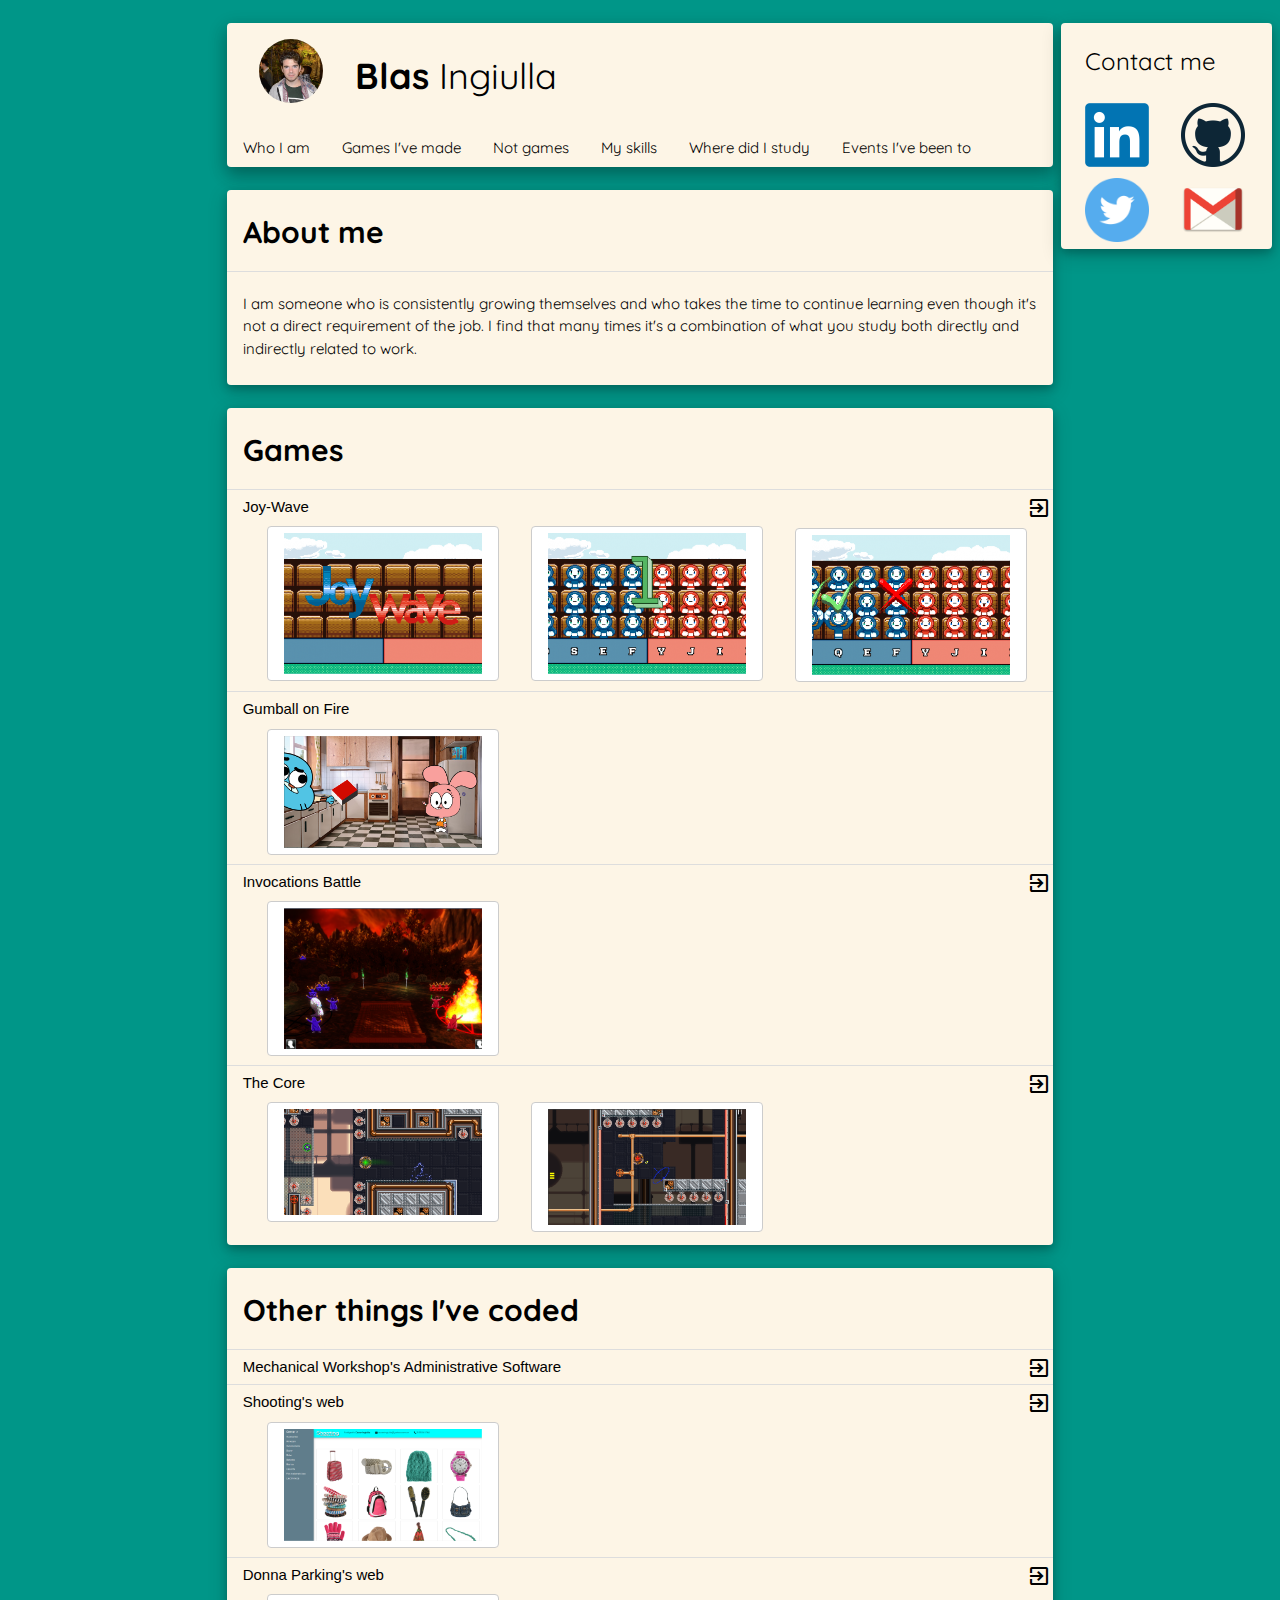
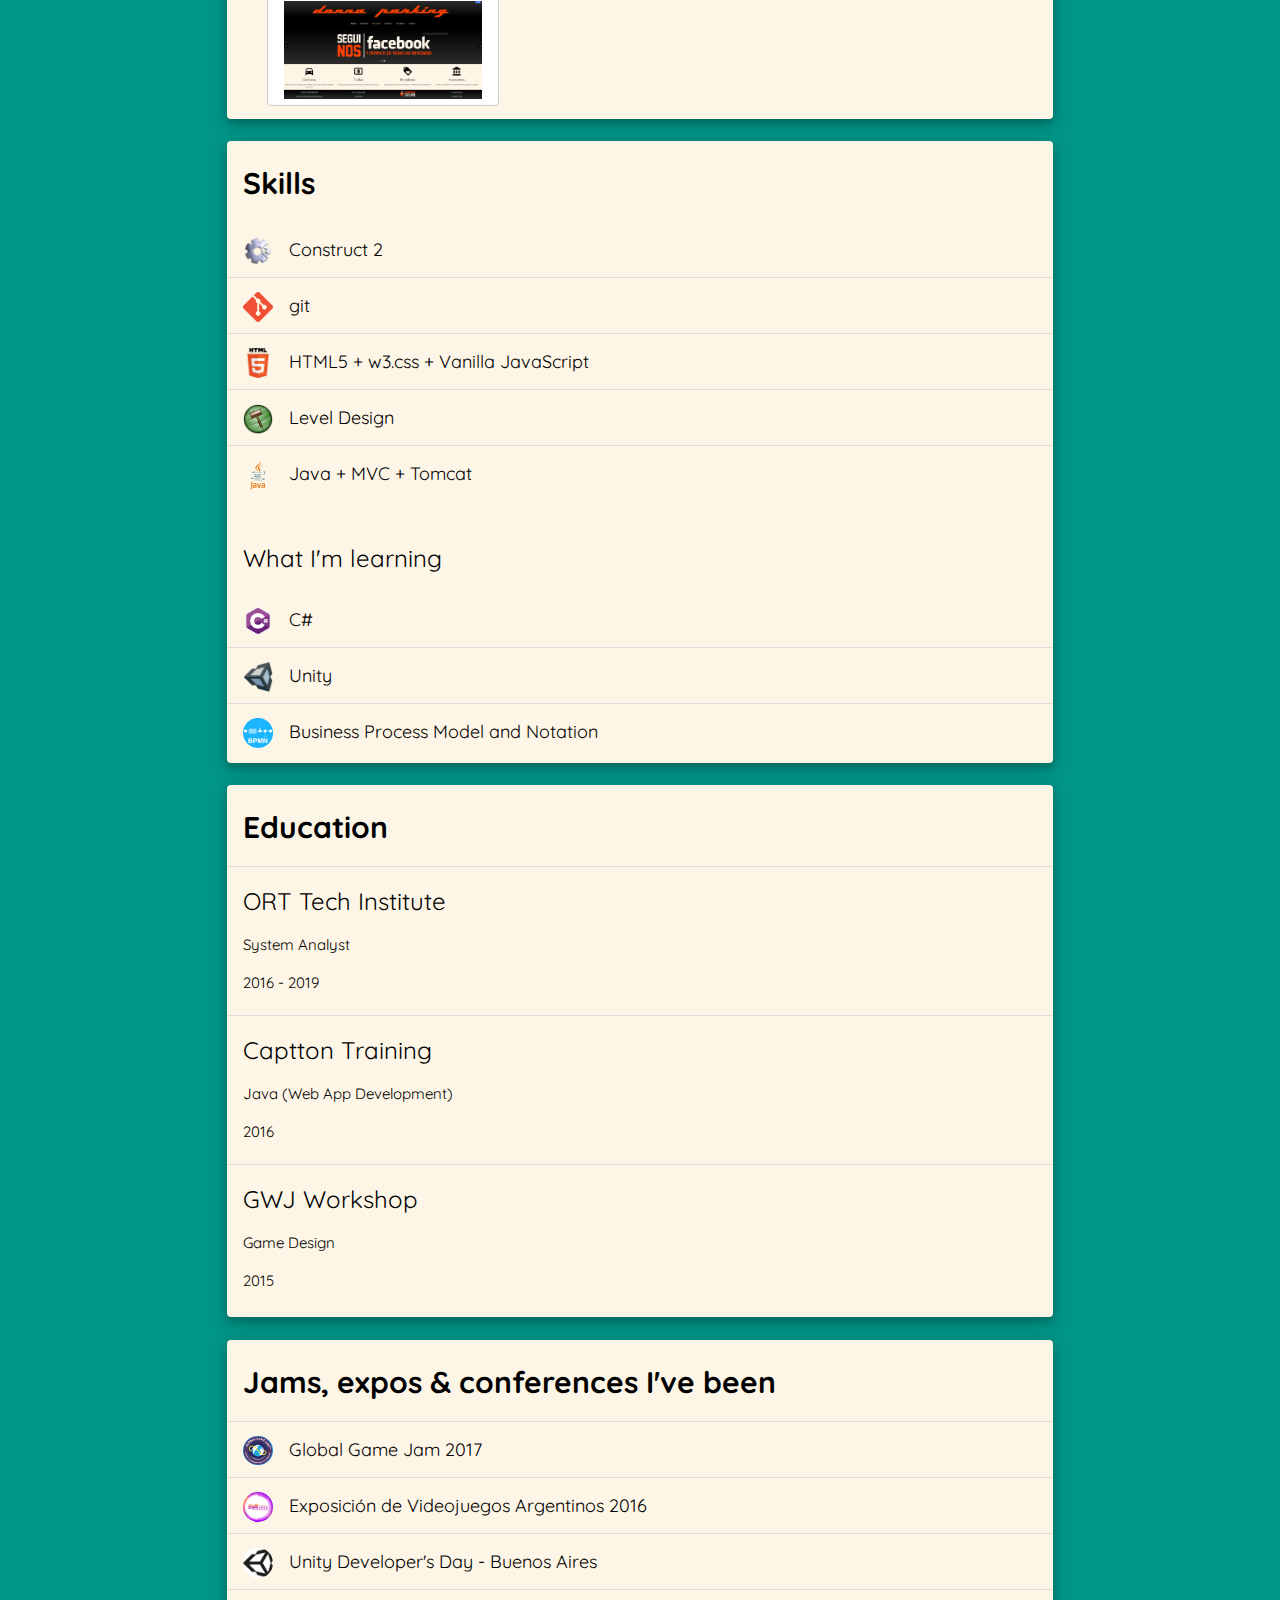
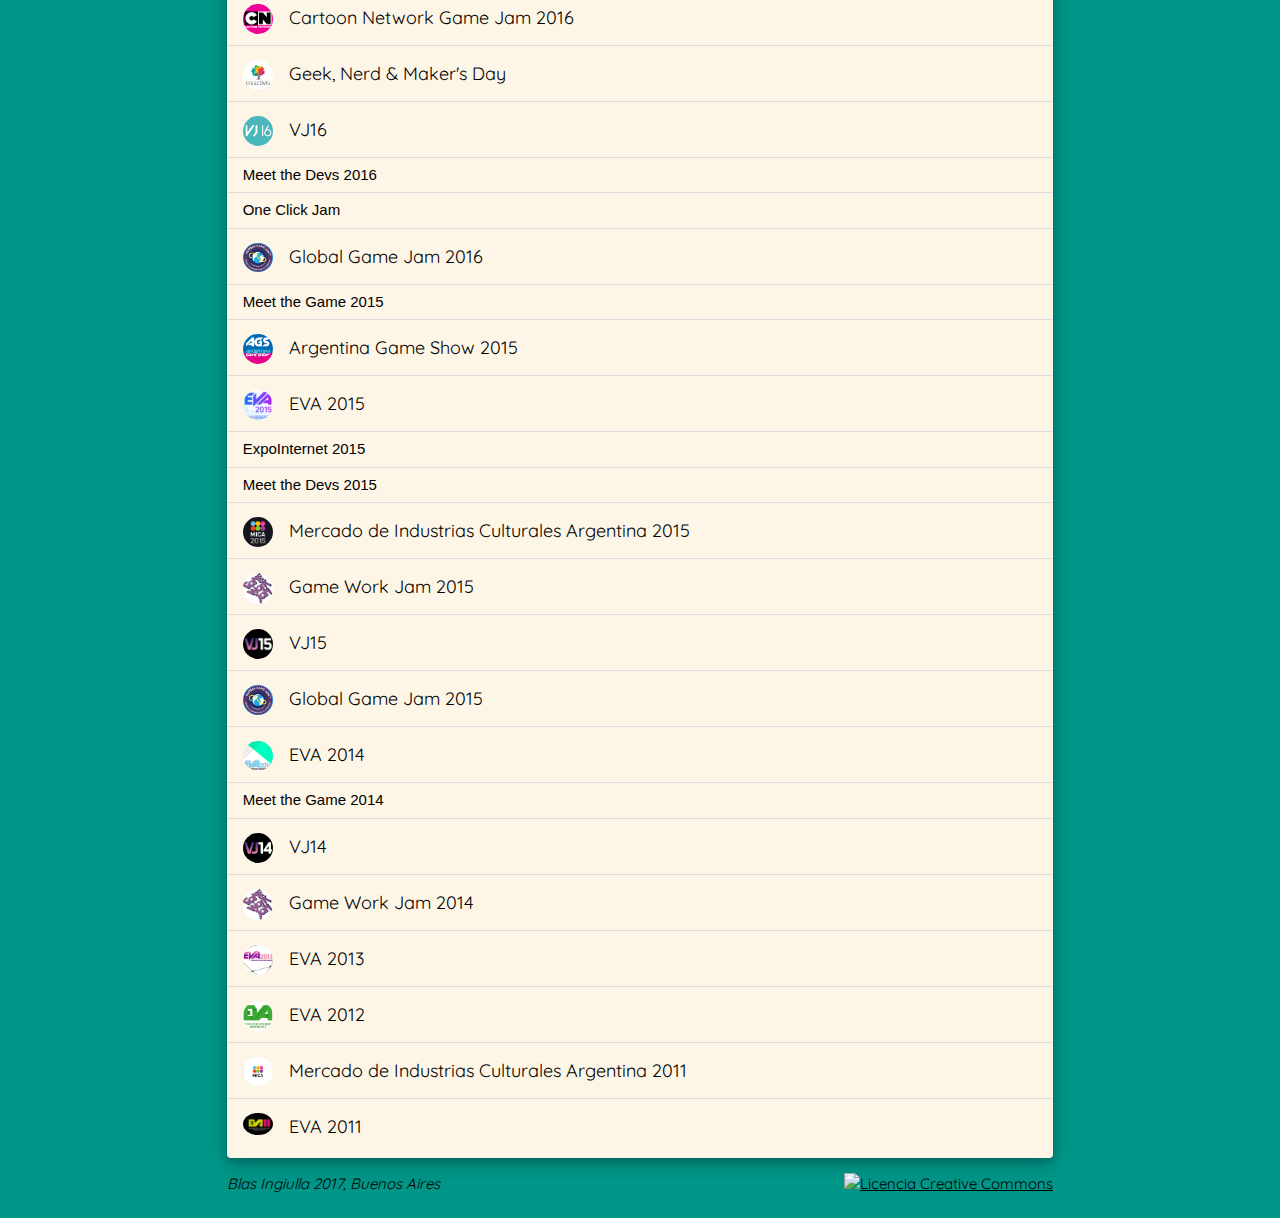
==== main.html @ 852424b2 "Google Analytics added" ====
<html>
    <head>
        <title>Blas Ingiulla</title>
		<link rel="stylesheet" href="resources/css/w3.css">
		<meta name="keywords" content="Blas, Ingiulla, Game Dev, Xeoneid, Buenos Aires, Argentina">
		<meta name="description" content="Blas Ingiulla is a Game Dev from Buenos Aires. Developer of The Core">
		<meta charset="UTF-8">
		<meta name="viewport" content="width=device-width"; initial-scale=1.0; maxium-scale=1.0; user-scalable=0;>
		<link rel="icon" type="image/png" href="resources/img/ico.png">
		<!-- <script type="text/javascript" src="resources/js/jquery.min.js"></script> -->
		<link href="https://fonts.googleapis.com/css?family=Montserrat|Quicksand|Material+Icons" rel="stylesheet">
		<link rel="stylesheet" href="resources/css/googlefonts.css">
        <link rel="stylesheet" href="resources/css/snaps.css">
		<meta name="theme-color" content="#009688">
        <script type="text/javascript" src="resources/js/jquery.min.js"></script>
        <script type="text/javascript" src="resources/js/smooth.js"></script>
    </head>

    <body bgcolor="#009688" text="#000000" link="#009688" vlink="#009688" alink="#009688">
        <br>
        <div class="w3-row-padding">
            <div class="w3-col l2 m1 w3-hide-small">
                <br>
            </div>
            <div class="w3-col l8 m10 w3-animate-bottom">
                <div class="w3-round w3-sand w3-card-8">
                    <ul class="w3-layout-middle w3-navbar w3-padding">
                        <li class="w3-navitem"><img class="w3-circle" src="resources/img/me.jpg" style="height:64px;width:auto;"></li>
                        <li class="w3-navitem"><h1><strong>Blas</strong> Ingiulla</h1></li>
                    </ul>
                    <ul class="w3-navbar">
                        <li><a href="#about">Who I am</a></li>
                        <li><a href="#games">Games I've made</a></li>
                        <li><a href="#software">Not games</a></li>
                        <li><a href="#skills">My skills</a></li>
                        <li><a href="#studies">Where did I study</a></li>
                        <li><a href="#jams">Events I've been to</a></li>
                    </ul>
                </div>
                <br>
                <div class="w3-sand w3-round w3-card-4 w3-padding-4">
                    <ul class="w3-ul">
                    <li><a name="about"><h2><strong>About me</strong></h2></a></li>
                    <li><p>I am someone who is consistently growing themselves and who takes the time to continue learning even though it's not a direct requirement of the job.  I find that many times it's a combination of what you study both directly and indirectly related to work.</p></li>
                </div>
                <br>
                <div class="w3-sand w3-round w3-card-4 w3-padding-4">
                    <ul class="w3-ul w3-hoverable">
                        <li><a name="games"><h2><strong>Games</strong></h2></a></li>
                        <li>Joy-Wave
                            <span class="w3-right w3-hover-text-red"><a href="http://globalgamejam.org/2017/games/joy-wave"><i class="material-icons">exit_to_app</i></a></span>
                            <div class="w3-row-padding">
                                <div class="w3-third w3-center w3-padding">
                                    <img class="w3-round cb-resize w3-btn w3-white w3-border" src="resources/img/screenshots/joywave1.png" onclick="document.getElementById('joywave1').style.display='block'">
                                </div>
                                <div class="w3-third w3-center w3-padding">
                                    <img class="w3-round cb-resize w3-btn w3-white w3-border" src="resources/img/screenshots/joywave2.png" onclick="document.getElementById('joywave2').style.display='block'">
                                </div>
                                <div class="w3-third w3-center w3-padding">
                                    <img class="w3-round cb-resize w3-btn w3-white w3-border" src="resources/img/screenshots/joywave3.png" onclick="document.getElementById('joywave3').style.display='block'">
                                </div>
                            </div>
                        </li>
                        <li>Gumball on Fire
                            <div class="w3-row-padding">
                                <div class="w3-third w3-center w3-padding">
                                    <img class="w3-round cb-resize w3-btn w3-white w3-border" src="resources/img/screenshots/gumball.PNG" onclick="document.getElementById('gumball').style.display='block'">
                                </div>
                            </div>
                        </li>
                        <li>Invocations Battle
                            <span class="w3-right w3-hover-text-red"><a href="http://globalgamejam.org/2016/games/invocation-battle"><i class="material-icons">exit_to_app</i></a></span>
                            <div class="w3-row-padding">
                                <div class="w3-third w3-center w3-padding">
                                    <img class="w3-round cb-resize w3-btn w3-white w3-border" src="resources/img/screenshots/battle.png" onclick="document.getElementById('battle').style.display='block'">
                                </div>
                            </div>
                        </li>
                        <li>The Core
                            <span class="w3-right w3-hover-text-red"><a href="https://play.google.com/store/apps/details?id=com.curiosity.thecore"><i class="material-icons">exit_to_app</i></a></span>
                            <div class="w3-row-padding">
                                <div class="w3-third w3-center w3-padding">
                                    <img class="w3-round cb-resize w3-btn w3-white w3-border" src="resources/img/screenshots/the_core.png" onclick="document.getElementById('the_core').style.display='block'">
                                </div>
                                <div class="w3-third w3-center w3-padding">
                                    <img class="w3-round cb-resize w3-btn w3-white w3-border" src="resources/img/screenshots/the_core2.png" onclick="document.getElementById('the_core2').style.display='block'">
                                </div>
                            </div>
                        </li>
                    </ul>
                </div>
                <br>
                <div class="w3-sand w3-round w3-card-4 w3-padding-4">
                    <ul class="w3-ul w3-hoverable">
                        <li><a name="software"><h2><strong>Other things I've coded</strong></h2></a></li>
                        <li>Mechanical Workshop's Administrative Software
                            <span class="w3-right w3-hover-text-red"><a href="http://github.com/Xeoneid/Accenture"><i class="material-icons">exit_to_app</i></a></span>
                        </li>
                        <li>Shooting's web
                            <span class="w3-right w3-hover-text-red"><a href="http://shootingfoto.com"><i class="material-icons">exit_to_app</i></a></span>
                            <div class="w3-row-padding">
                                <div class="w3-third w3-center w3-padding">
                                    <img class="w3-round cb-resize w3-btn w3-white w3-border" src="resources/img/screenshots/shooting.PNG" onclick="document.getElementById('shooting').style.display='block'">
                                </div>
                            </div>
                        </li>
                        <li>Donna Parking's web
                            <span class="w3-right w3-hover-text-red"><a href="http://donnaparking.com.ar"><i class="material-icons">exit_to_app</i></a></span>
                            <div class="w3-row-padding">
                                <div class="w3-third w3-center w3-padding">
                                    <img class="w3-round cb-resize w3-btn w3-white w3-border" src="resources/img/screenshots/donna.PNG" onclick="document.getElementById('donna').style.display='block'">
                                </div>
                        </li>
                    </ul>
                </div>
                <br>
                <div class="w3-sand w3-round w3-card-4 w3-padding-4">
                    <ul class="w3-ul">
                        <li><a name="skills"><h2><strong>Skills</strong></h2></a></li>
                    </ul>
                    <ul class="w3-ul w3-hoverable">
                        <li class="w3-padding-4">
                            <h5>
                            <img src="resources/img/skills/construct2.png" class="w3-left w3-margin-right" style="width:30px;height:auto">
                            Construct 2
                            </h5>
                        </li>
                        <li class="w3-padding-4">
                            <h5>
                            <img src="resources/img/skills/git.png" class="w3-left w3-margin-right" style="width:30px;height:auto">
                            git
                            </h5>
                        </li>
                        <li class="w3-padding-4">
                            <h5>
                            <img src="resources/img/skills/html5.png" class="w3-left w3-margin-right" style="width:30px;height:auto">
                            HTML5 + w3.css + Vanilla JavaScript
                            </h5>
                        </li>
                        <li class="w3-padding-4">
                            <h5>
                            <img src="resources/img/skills/hammer.png" class="w3-left w3-margin-right" style="width:30px;height:auto">
                            Level Design
                            </h5>
                        </li>
                        <li class="w3-padding-4">
                            <h5>
                            <img src="resources/img/skills/java.png" class="w3-left w3-margin-right" style="width:30px;height:auto">
                            Java + MVC + Tomcat
                            </h5>
                        </li>
                    </ul>
                    <br>
                    <ul class="w3-ul"><li><h3>What I'm learning</h3></a></li></ul>
                    <ul class="w3-ul w3-hoverable">
                        <li class="w3-padding-4">
                            <h5>
                            <img src="resources/img/skills/cs.png" class="w3-left w3-margin-right" style="width:30px;height:auto">
                            C#
                            </h5>
                        </li>
                        <li class="w3-padding-4">
                            <h5>
                            <img src="resources/img/skills/unity.png" class="w3-left w3-margin-right" style="width:30px;height:auto">
                            Unity
                            </h5>
                        </li>
                        <li class="w3-padding-4">
                            <h5>
                            <img src="resources/img/skills/bpmn.png" class="w3-left w3-margin-right" style="width:30px;height:auto">
                            Business Process Model and Notation
                            </h5>
                        </li>
                    </ul>
                </div>
                <br>
                <div class="w3-sand w3-round w3-card-4 w3-padding-4">
                    <ul class="w3-ul w3-hoverable">
                        <li><a name="studies"><h2><strong>Education</strong></h2></a></li>
                        <li><h3>ORT Tech Institute</h3><p>System Analyst</p><p>2016 - 2019</p></li>
                        <li><h3>Captton Training</h3><p>Java (Web App Development)</p><p>2016</p></li>
                        <li><h3>GWJ Workshop</h3><p>Game Design</p><p>2015</p></li>
                    </ul>
                </div>
                <br>
                <div class="w3-sand w3-round w3-card-4 w3-padding-4">
                    <ul class="w3-ul w3-hoverable">
                        <li><a name="jams"><h2><strong>Jams, expos & conferences I've been</strong></h2></a></li>
                        <li class="w3-padding-4">
                            <h5>
                            <img src="resources/img/jams/ggj.png" class="w3-left w3-circle w3-margin-right" style="width:30px;height:auto">
                            Global Game Jam 2017
                            </h5>
                        </li>
                        <li class="w3-padding-4">
                            <h5>
                            <img src="resources/img/jams/eva16.jpg" class="w3-left w3-circle w3-margin-right" style="width:30px;height:auto">
                            Exposición de Videojuegos Argentinos 2016
                            </h5>
                        </li>
                        <li class="w3-padding-4">
                            <h5>
                            <img src="resources/img/jams/unity.png" class="w3-left w3-circle w3-margin-right" style="width:30px;height:auto">
                            Unity Developer's Day - Buenos Aires
                            </h5>
                        </li>
                        <li class="w3-padding-4">
                            <h5>
                            <img src="resources/img/jams/cn.png" class="w3-left w3-circle w3-margin-right" style="width:30px;height:auto">
                            Cartoon Network Game Jam 2016
                            </h5>
                        </li>
                        <li class="w3-padding-4">
                            <h5>
                            <img src="resources/img/jams/creactivis.jpg" class="w3-left w3-circle w3-margin-right" style="width:30px;height:auto">
                            Geek, Nerd & Maker's Day
                            </h5>
                        </li>
                        <li class="w3-padding-4">
                            <h5>
                            <img src="resources/img/jams/vj16.jpg" class="w3-left w3-circle w3-margin-right" style="width:30px;height:auto">
                            VJ16
                            </h5>
                        </li>
                        <li>Meet the Devs 2016</li>
                        <li>One Click Jam</li>
                        <li class="w3-padding-4">
                            <h5>
                            <img src="resources/img/jams/ggj.png" class="w3-left w3-circle w3-margin-right" style="width:30px;height:auto">
                            Global Game Jam 2016
                            </h5>
                        </li>
                        <li>Meet the Game 2015</li>
                        <li class="w3-padding-4">
                            <h5>
                            <img src="resources/img/jams/ags.png" class="w3-left w3-circle w3-margin-right" style="width:30px;height:auto">
                            Argentina Game Show 2015
                            </h5>
                        </li>
                        <li class="w3-padding-4">
                            <h5>
                            <img src="resources/img/jams/eva15.jpg" class="w3-left w3-circle w3-margin-right" style="width:30px;height:auto">
                            EVA 2015
                            </h5>
                        </li>
                        <li>ExpoInternet 2015</li>
                        <li>Meet the Devs 2015</li>
                        <li class="w3-padding-4">
                            <h5>
                            <img src="resources/img/jams/mica2015.png" class="w3-left w3-circle w3-margin-right" style="width:30px;height:auto">
                            Mercado de Industrias Culturales Argentina 2015
                            </h5>
                        </li>
                        <li class="w3-padding-4">
                            <h5>
                            <img src="resources/img/jams/gwj.jpg" class="w3-left w3-circle w3-margin-right" style="width:30px;height:auto">
                            Game Work Jam 2015
                            </h5>
                        </li>
                        <li class="w3-padding-4">
                            <h5>
                            <img src="resources/img/jams/vj15.jpg" class="w3-left w3-circle w3-margin-right" style="width:30px;height:auto">
                            VJ15
                            </h5>
                        </li>
                        <li class="w3-padding-4">
                            <h5>
                            <img src="resources/img/jams/ggj.png" class="w3-left w3-circle w3-margin-right" style="width:30px;height:auto">
                            Global Game Jam 2015
                            </h5>
                        </li>
                        <li class="w3-padding-4">
                            <h5>
                            <img src="resources/img/jams/eva14.jpg" class="w3-left w3-circle w3-margin-right" style="width:30px;height:auto">
                            EVA 2014
                            </h5>
                        </li>
                        <li>Meet the Game 2014</li>
                        <li class="w3-padding-4">
                            <h5>
                            <img src="resources/img/jams/vj14.png" class="w3-left w3-circle w3-margin-right" style="width:30px;height:auto">
                            VJ14
                            </h5>
                        </li>
                        <li class="w3-padding-4">
                            <h5>
                            <img src="resources/img/jams/gwj.jpg" class="w3-left w3-circle w3-margin-right" style="width:30px;height:auto">
                            Game Work Jam 2014
                            </h5>
                        </li>
                        <li class="w3-padding-4">
                            <h5>
                            <img src="resources/img/jams/eva13.jpg" class="w3-left w3-circle w3-margin-right" style="width:30px;height:auto">
                            EVA 2013
                            </h5>
                        </li>
                        <li class="w3-padding-4">
                            <h5>
                            <img src="resources/img/jams/eva12.jpg" class="w3-left w3-circle w3-margin-right" style="width:30px;height:auto">
                            EVA 2012
                            </h5>
                        </li>
                        <li class="w3-padding-4">
                            <h5>
                            <img src="resources/img/jams/mica.png" class="w3-left w3-circle w3-margin-right" style="width:30px;height:auto">
                            Mercado de Industrias Culturales Argentina 2011
                            </h5>
                        </li>
                        <li class="w3-padding-4">
                            <h5>
                            <img src="resources/img/jams/eva11.jpg" class="w3-left w3-circle w3-margin-right" style="width:30px;height:auto">
                            EVA 2011
                            </h5>
                        </li>
                    </ul>
                </div>
                <p><i class="w3-left">Blas Ingiulla 2017, Buenos Aires</i><a class="w3-right" rel="license" href="http://creativecommons.org/licenses/by/4.0/"><img alt="Licencia Creative Commons" style="border-width:0" src="https://i.creativecommons.org/l/by/4.0/88x31.png" /></a></p>
            </div>
            <div class="w3-col l2 m1 w3-sand w3-round w3-card-4 w3-padding-4 w3-animate-right">
                    <ul class="w3-ul"><li><a name="contact"><h3>Contact me</h3></a></li></ul>
                    <ul class="w3-navbar">
                        <li><a href="https://ar.linkedin.com/in/blasi"><img src="resources/img/networks/linkedin.png" style="width:64px;height:auto;"></a></li>
                        <li><a href="http://github.com/Xeoneid"><img src="resources/img/networks/github.png" style="width:64px;height:auto;"></a></li>
                        <li><a href="http://twitter.com/Xeoneid"><img src="resources/img/networks/twitter.png" style="width:64px;height:auto;"></a></li>
                        <li><a href="mailto:blas00go@gmail.com"><img src="resources/img/networks/mail.png" style="width:64px;height:auto;"></a></li>
                    </ul>
                </div>
        </div>
        <br>

        <!-- modals -->

        <!-- games -->
        <!-- Joy-Wave -->
        <div id="joywave1" class="w3-modal" onclick="this.style.display='none'">
            <span class="w3-closebtn w3-hover-red w3-container w3-padding-16 w3-display-topright">&times;</span>
            <div class="w3-modal-content w3-animate-zoom">
                <img class="w3-card-8" src="resources/img/screenshots/joywave1.png" style="width:100%">
            </div>
        </div>
        <div id="joywave2" class="w3-modal" onclick="this.style.display='none'">
            <span class="w3-closebtn w3-hover-red w3-container w3-padding-16 w3-display-topright">&times;</span>
            <div class="w3-modal-content w3-animate-zoom">
                <img class="w3-card-8" src="resources/img/screenshots/joywave2.png" style="width:100%">
            </div>
        </div>
        <div id="joywave3" class="w3-modal" onclick="this.style.display='none'">
            <span class="w3-closebtn w3-hover-red w3-container w3-padding-16 w3-display-topright">&times;</span>
            <div class="w3-modal-content w3-animate-zoom">
                <img class="w3-card-8" src="resources/img/screenshots/joywave3.png" style="width:100%">
            </div>
        </div>

        <!-- Gumball on Fire -->
        <div id="gumball" class="w3-modal" onclick="this.style.display='none'">
            <span class="w3-closebtn w3-hover-red w3-container w3-padding-16 w3-display-topright">&times;</span>
            <div class="w3-modal-content w3-animate-zoom">
                <img class="w3-card-8" src="resources/img/screenshots/gumball.PNG" style="width:100%">
            </div>
        </div>

        <!-- Invocations Battle -->
        <div id="battle" class="w3-modal" onclick="this.style.display='none'">
            <span class="w3-closebtn w3-hover-red w3-container w3-padding-16 w3-display-topright">&times;</span>
            <div class="w3-modal-content w3-animate-zoom">
                <img class="w3-card-8" src="resources/img/screenshots/battle.png" style="width:100%">
            </div>
        </div>

        <!-- The Core -->
        <div id="the_core" class="w3-modal" onclick="this.style.display='none'">
            <span class="w3-closebtn w3-hover-red w3-container w3-padding-16 w3-display-topright">&times;</span>
            <div class="w3-modal-content w3-animate-zoom">
                <img class="w3-card-8" src="resources/img/screenshots/the_core.png" style="width:100%">
            </div>
        </div>
        <div id="the_core2" class="w3-modal" onclick="this.style.display='none'">
            <span class="w3-closebtn w3-hover-red w3-container w3-padding-16 w3-display-topright">&times;</span>
            <div class="w3-modal-content w3-animate-zoom">
                <img class="w3-card-8" src="resources/img/screenshots/the_core2.png" style="width:100%">
            </div>
        </div>

        <!-- not games -->
        <!-- Shooting -->
        <div id="shooting" class="w3-modal" onclick="this.style.display='none'">
            <span class="w3-closebtn w3-hover-red w3-container w3-padding-16 w3-display-topright">&times;</span>
            <div class="w3-modal-content w3-animate-zoom">
                <img class="w3-card-8" src="resources/img/screenshots/shooting.PNG" style="width:100%">
            </div>
        </div>

        <!-- Donna Parking -->
        <div id="donna" class="w3-modal" onclick="this.style.display='none'">
            <span class="w3-closebtn w3-hover-red w3-container w3-padding-16 w3-display-topright">&times;</span>
            <div class="w3-modal-content w3-animate-zoom">
                <img class="w3-card-8" src="resources/img/screenshots/donna.PNG" style="width:100%">
            </div>
        </div>
    </body>
    <script>
        (function(i,s,o,g,r,a,m){i['GoogleAnalyticsObject']=r;i[r]=i[r]||function(){
        (i[r].q=i[r].q||[]).push(arguments)},i[r].l=1*new Date();a=s.createElement(o),
        m=s.getElementsByTagName(o)[0];a.async=1;a.src=g;m.parentNode.insertBefore(a,m)
        })(window,document,'script','https://www.google-analytics.com/analytics.js','ga');

        ga('create', 'UA-91215720-1', 'auto');
        ga('send', 'pageview');

    </script>
</html>
---- resources/css/googlefonts.css ----
h1,h2,h3,h4,h5,h6,p,a {
	font-family: 'Quicksand', sans-serif;
}
.montserrat {
    font-family: 'Montserrat', sans-serif;
}

/* this should be on another css file, but for rush reaseons it will remain here for a while */
.w3-twitter,.w3-hover-twitter:hover{color:#FFFFFF!important;background-color:#1DA1F2!important}
---- resources/css/snaps.css ----
.cb-parent {
  position: relative;
}
.cb-child {
  position: absolute;
  top: 50%;
  transform: translateY(-50%);
}
.cb-resize {
    cursor:zoom-in;
    height:auto;
    max-height:300px;
    width:auto;
    max-width:100%
}

/* The navigation bar */
.cb-topbar {
    /*list-style-type: none;*/
    margin: 0;
    padding: 0;
    overflow: hidden;
    position: fixed; /* Set the navbar to fixed position */
    top: 0; /* Position the navbar at the top of the page */
    width: 100%; /* Full width */
}

.cb-photogallery {
    margin-top: 100px; /* Add a top margin to avoid content overlay */
    margin-bottom: 50px;
}

.cb-text {
  font-family:Quicksand;
}
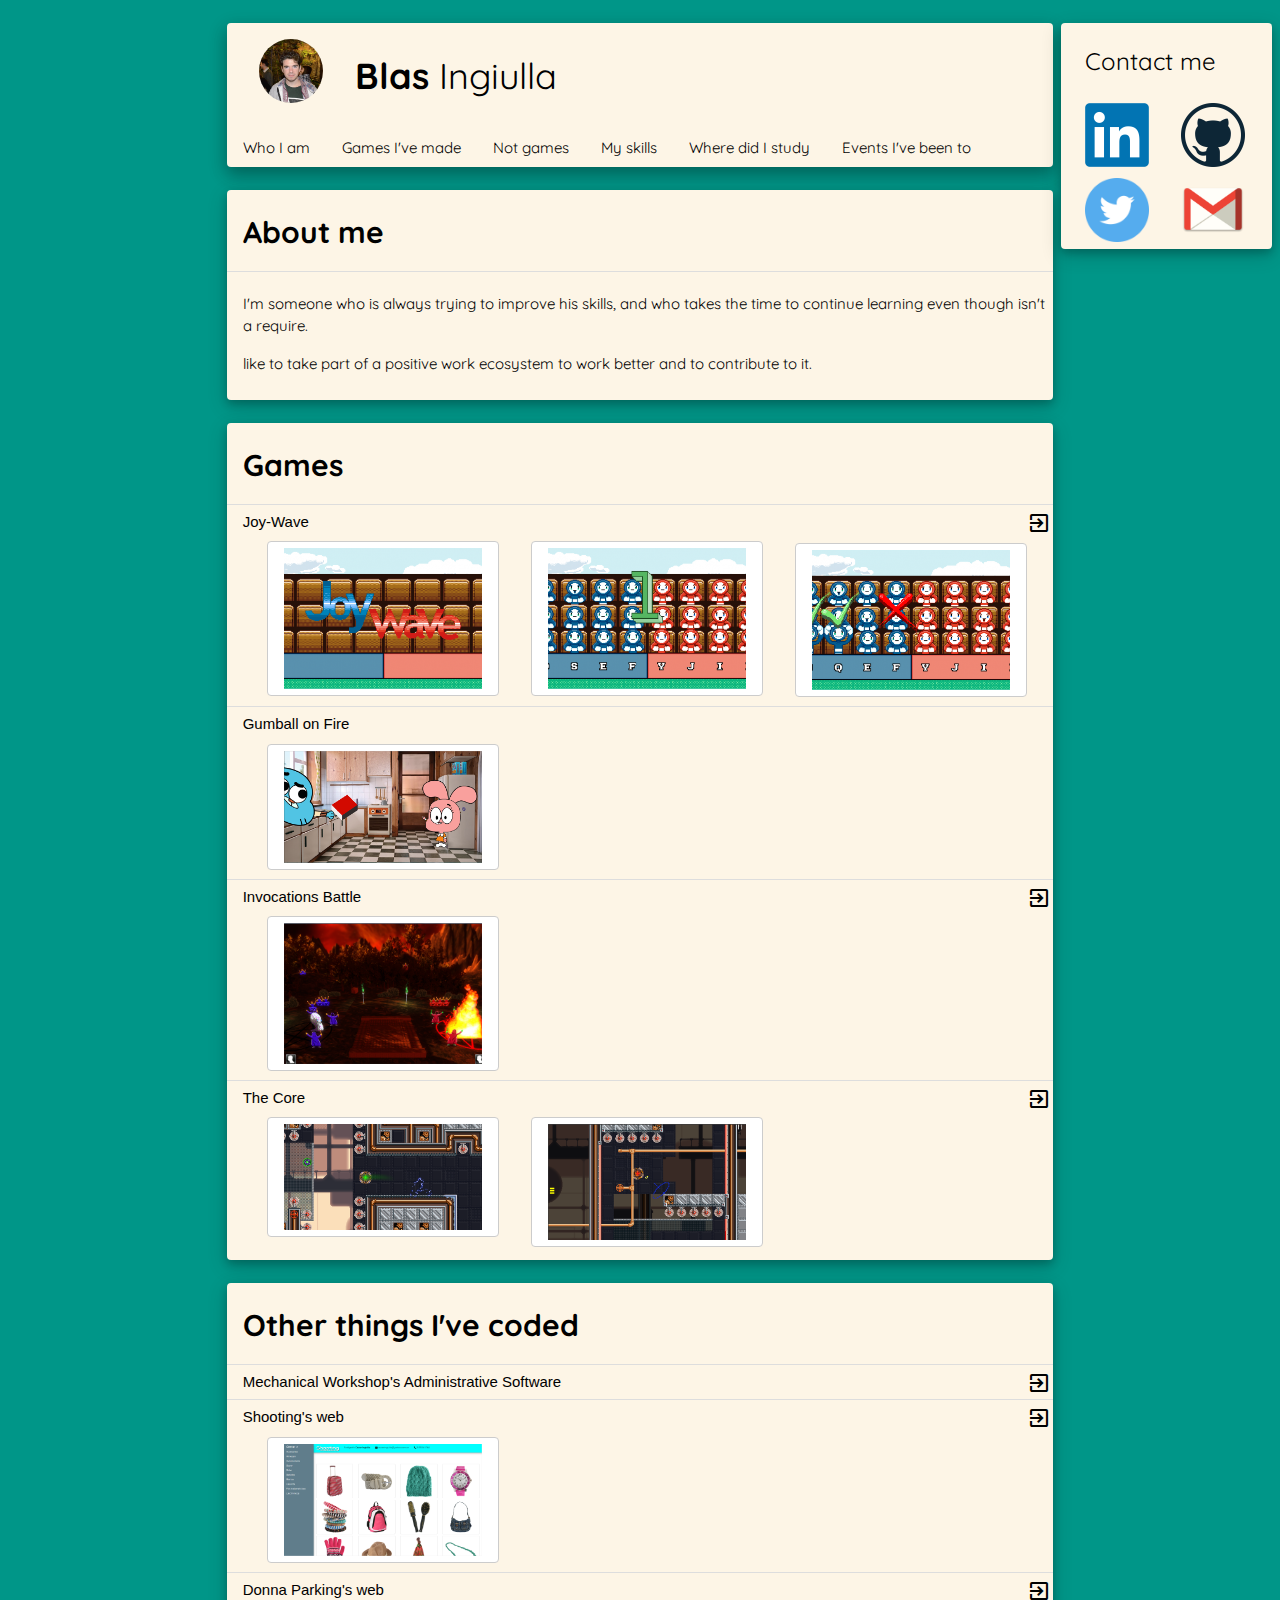
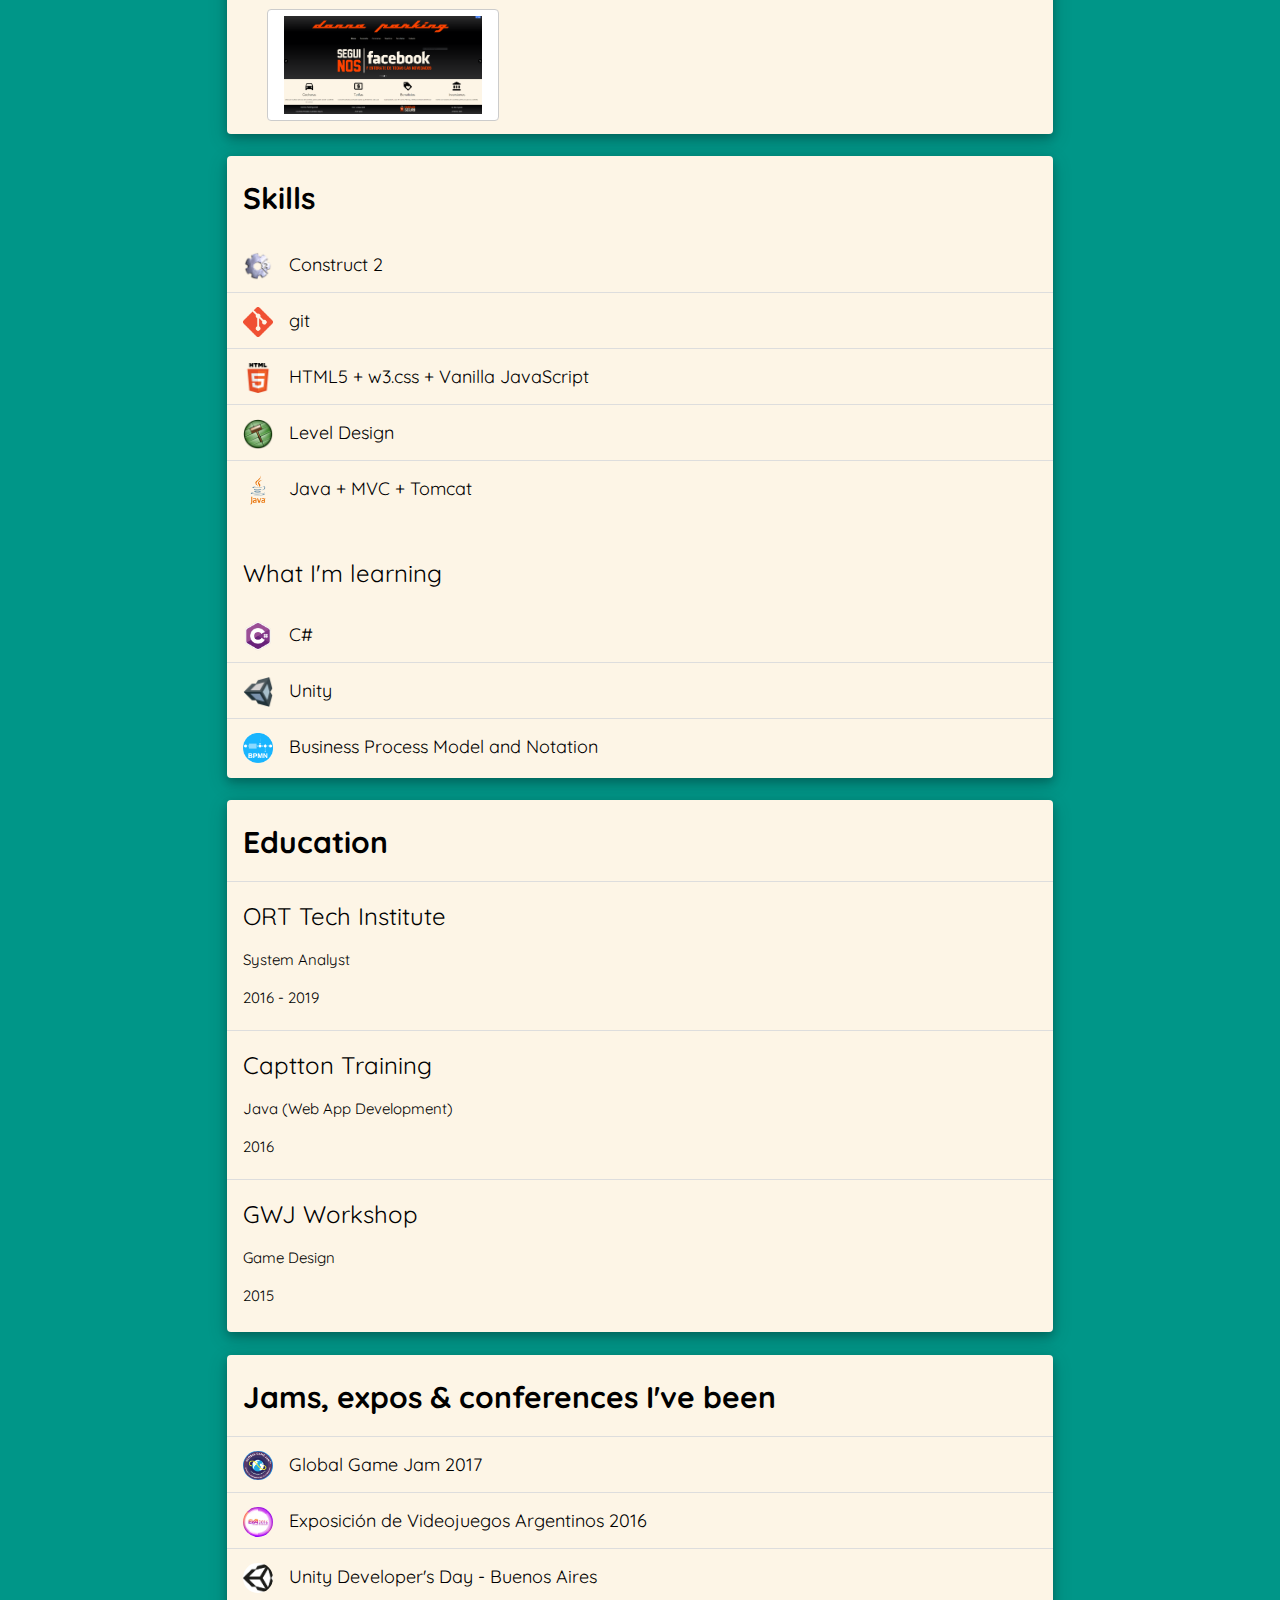
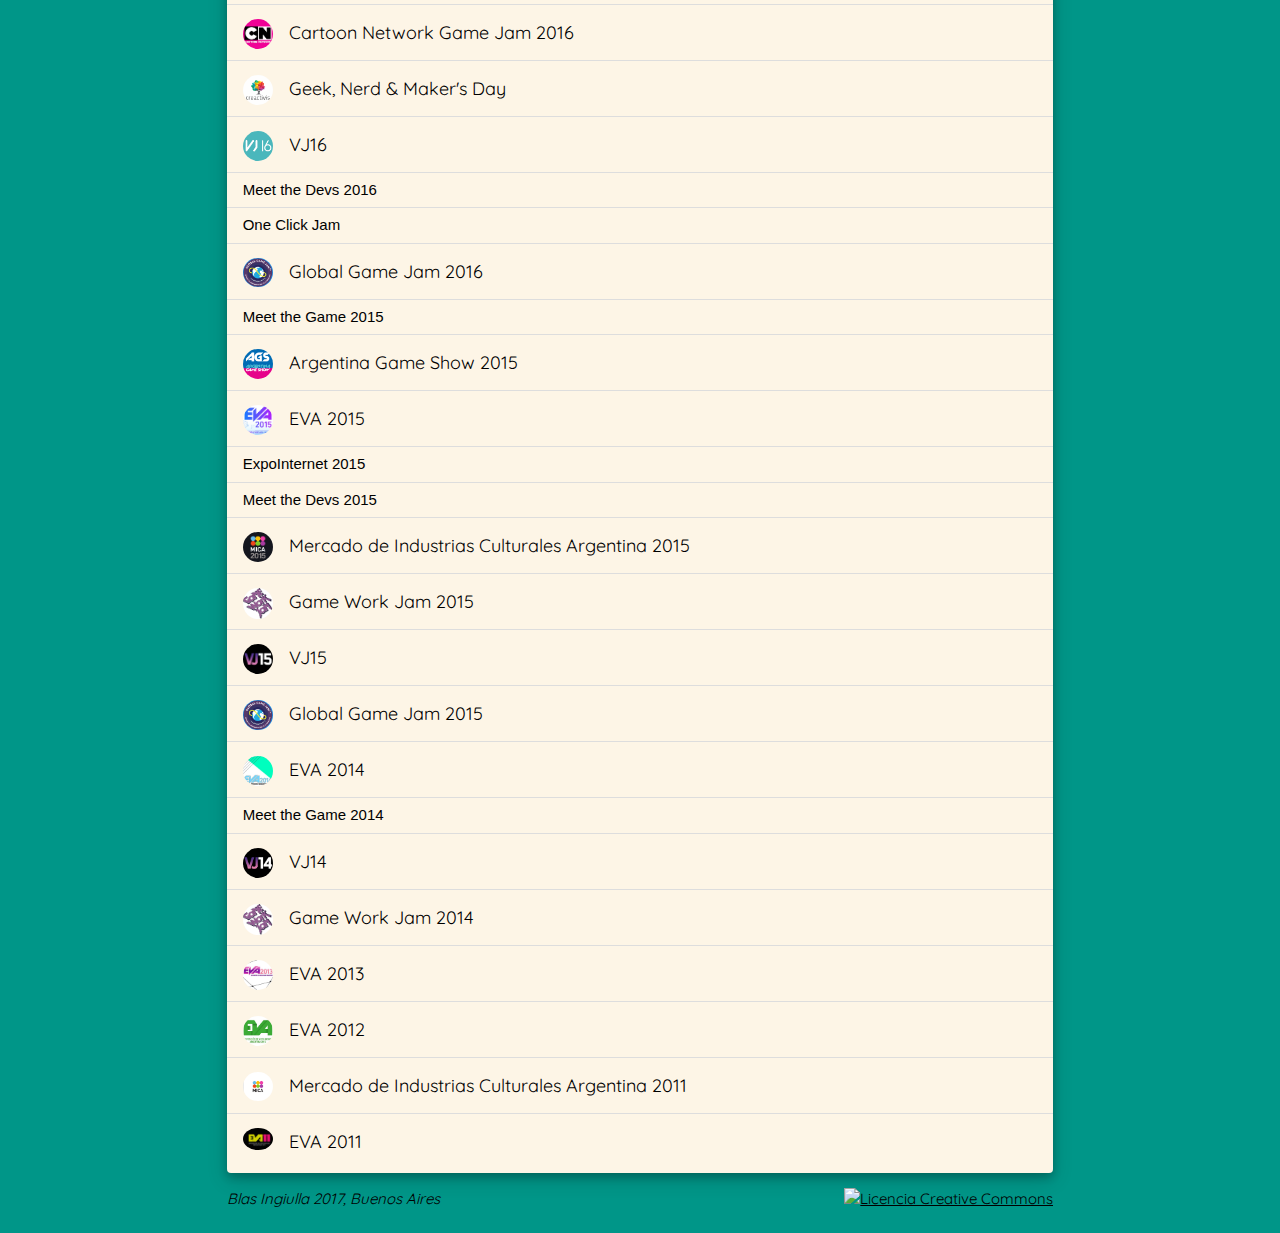
==== commit a6c20966: "About me done" ====
--- a/main.html
+++ b/main.html
@@ -41,7 +41,8 @@
                 <div class="w3-sand w3-round w3-card-4 w3-padding-4">
                     <ul class="w3-ul">
                     <li><a name="about"><h2><strong>About me</strong></h2></a></li>
-                    <li><p>I am someone who is consistently growing themselves and who takes the time to continue learning even though it's not a direct requirement of the job.  I find that many times it's a combination of what you study both directly and indirectly related to work.</p></li>
+                    <li><p>I'm someone who is always trying to improve his skills, and who takes the time to continue learning even though isn't a require.</p>
+                    <p>like to take part of a positive work ecosystem to work better and to contribute to it.</p></li>
                 </div>
                 <br>
                 <div class="w3-sand w3-round w3-card-4 w3-padding-4">
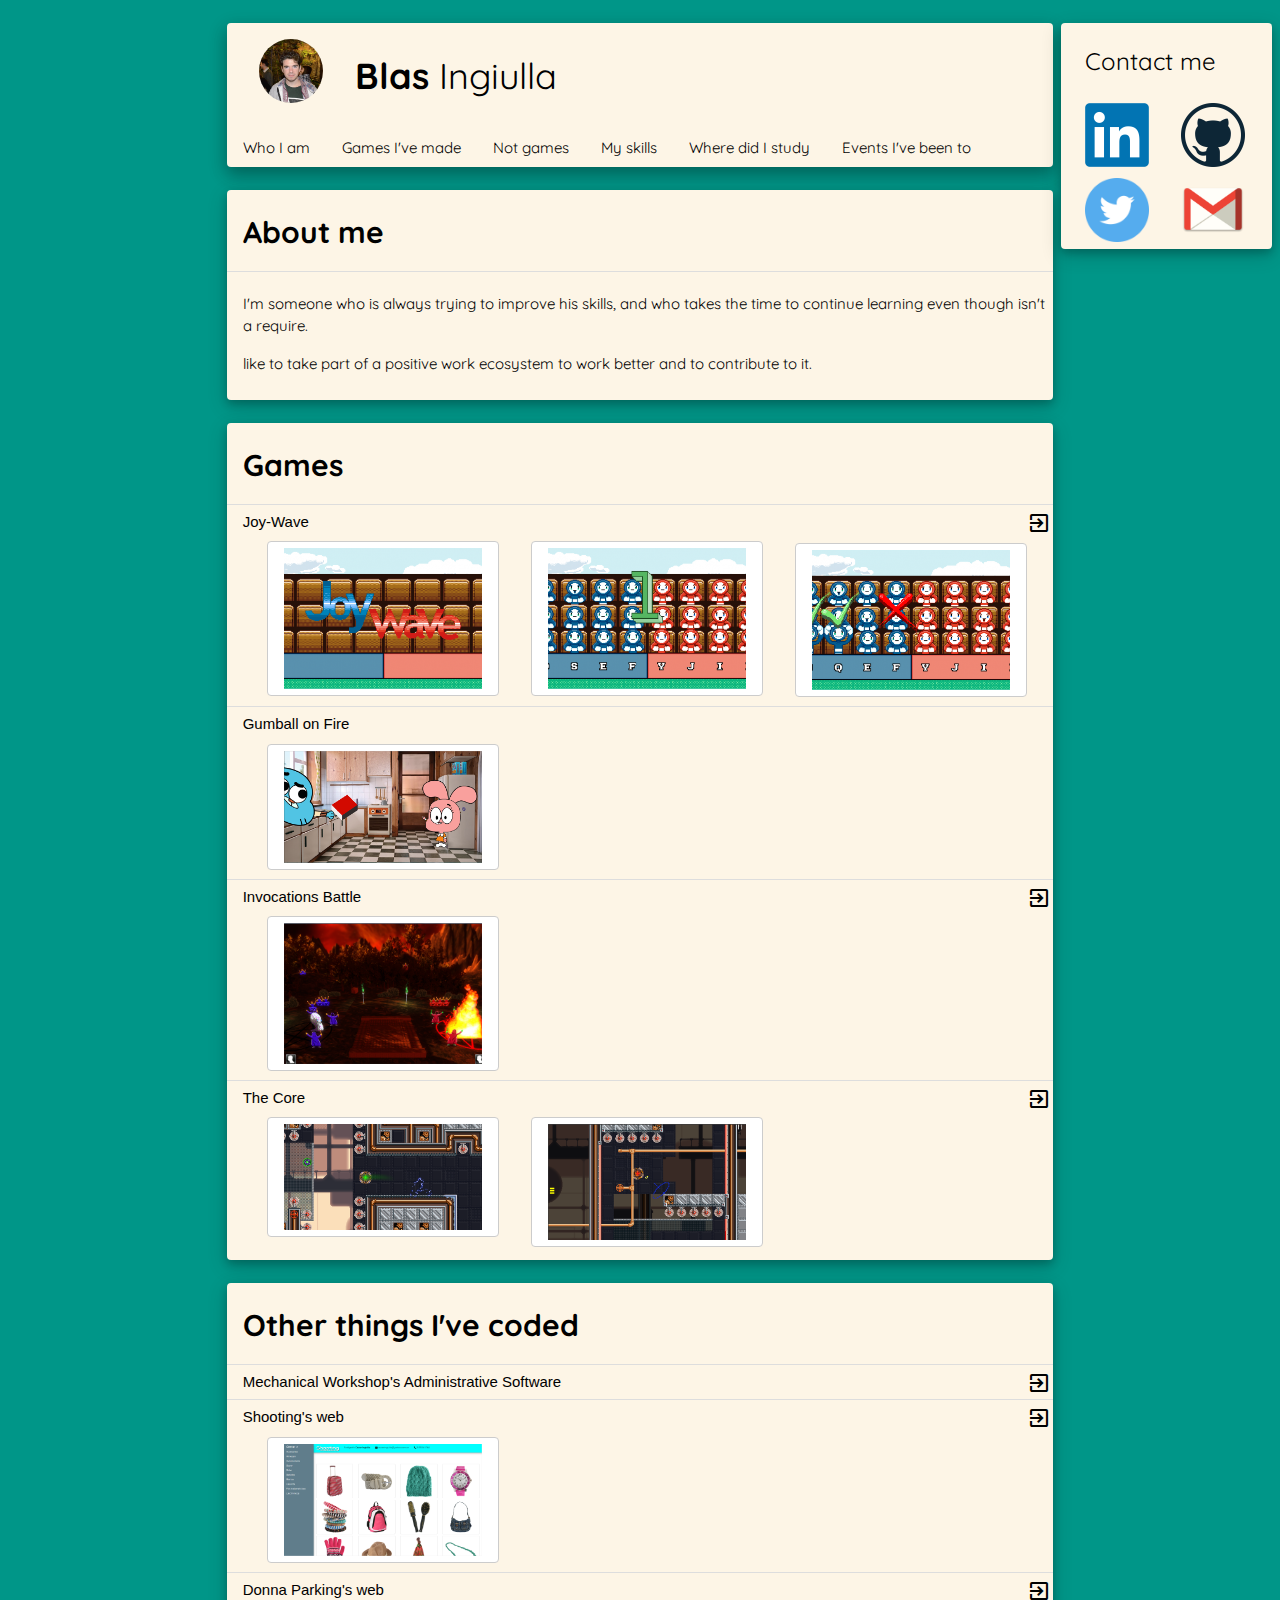
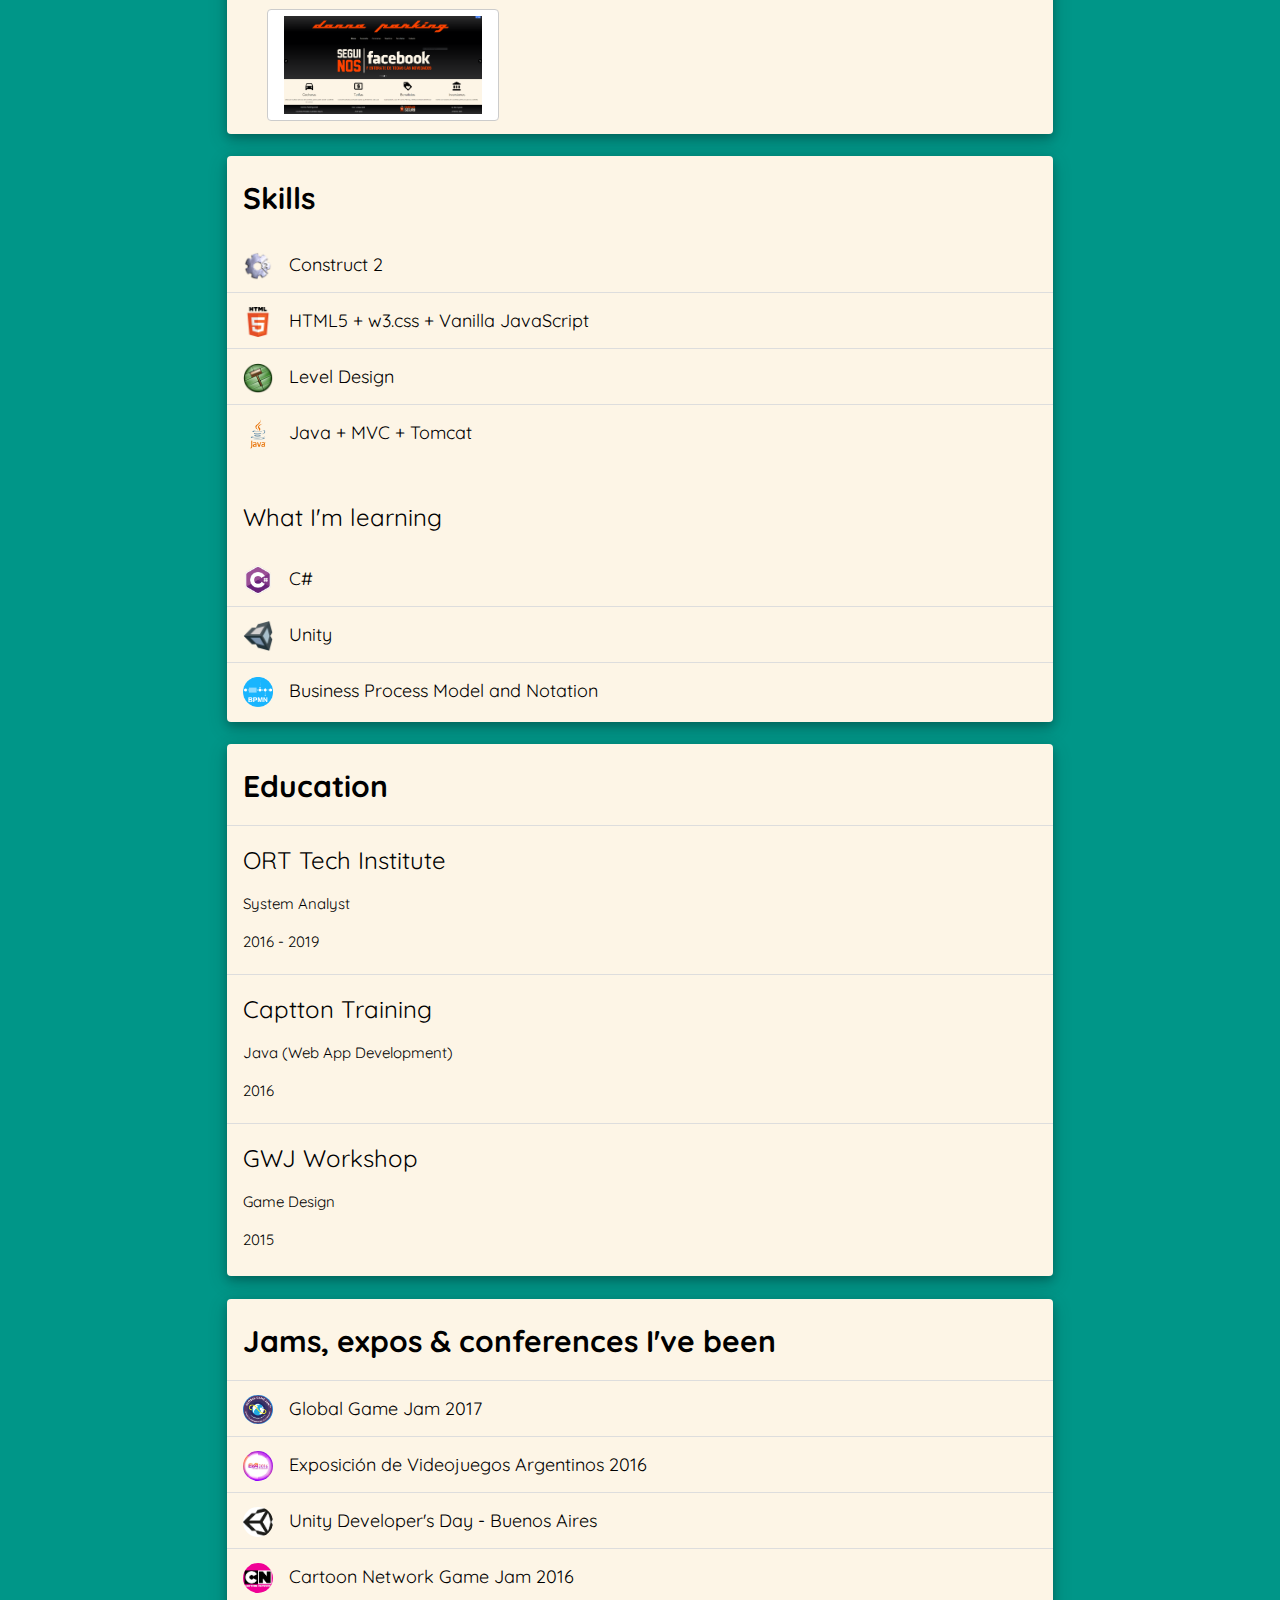
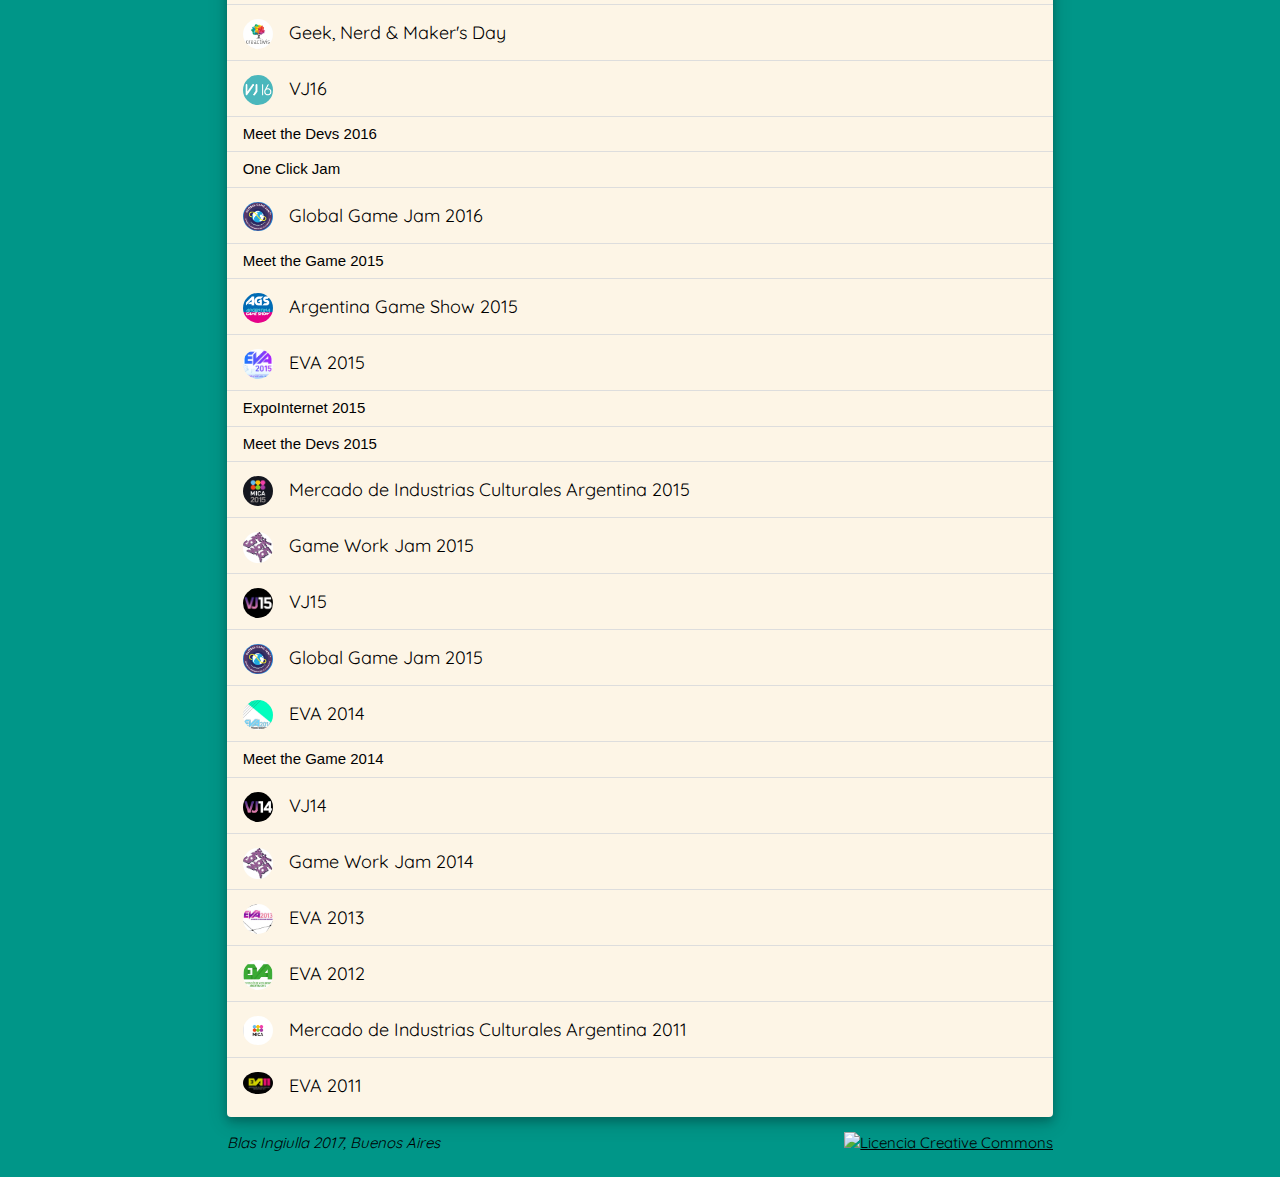
==== commit ad1ed964: "Implying I know how to use git" ====
--- a/main.html
+++ b/main.html
@@ -19,7 +19,7 @@
     <body bgcolor="#009688" text="#000000" link="#009688" vlink="#009688" alink="#009688">
         <br>
         <div class="w3-row-padding">
-            <div class="w3-col l2 m1 w3-hide-small">
+            <div class="w3-col l2 w3-hide-medium w3-hide-small">
                 <br>
             </div>
             <div class="w3-col l8 m10 w3-animate-bottom">
@@ -37,287 +37,8 @@
                         <li><a href="#jams">Events I've been to</a></li>
                     </ul>
                 </div>
-                <br>
-                <div class="w3-sand w3-round w3-card-4 w3-padding-4">
-                    <ul class="w3-ul">
-                    <li><a name="about"><h2><strong>About me</strong></h2></a></li>
-                    <li><p>I'm someone who is always trying to improve his skills, and who takes the time to continue learning even though isn't a require.</p>
-                    <p>like to take part of a positive work ecosystem to work better and to contribute to it.</p></li>
-                </div>
-                <br>
-                <div class="w3-sand w3-round w3-card-4 w3-padding-4">
-                    <ul class="w3-ul w3-hoverable">
-                        <li><a name="games"><h2><strong>Games</strong></h2></a></li>
-                        <li>Joy-Wave
-                            <span class="w3-right w3-hover-text-red"><a href="http://globalgamejam.org/2017/games/joy-wave"><i class="material-icons">exit_to_app</i></a></span>
-                            <div class="w3-row-padding">
-                                <div class="w3-third w3-center w3-padding">
-                                    <img class="w3-round cb-resize w3-btn w3-white w3-border" src="resources/img/screenshots/joywave1.png" onclick="document.getElementById('joywave1').style.display='block'">
-                                </div>
-                                <div class="w3-third w3-center w3-padding">
-                                    <img class="w3-round cb-resize w3-btn w3-white w3-border" src="resources/img/screenshots/joywave2.png" onclick="document.getElementById('joywave2').style.display='block'">
-                                </div>
-                                <div class="w3-third w3-center w3-padding">
-                                    <img class="w3-round cb-resize w3-btn w3-white w3-border" src="resources/img/screenshots/joywave3.png" onclick="document.getElementById('joywave3').style.display='block'">
-                                </div>
-                            </div>
-                        </li>
-                        <li>Gumball on Fire
-                            <div class="w3-row-padding">
-                                <div class="w3-third w3-center w3-padding">
-                                    <img class="w3-round cb-resize w3-btn w3-white w3-border" src="resources/img/screenshots/gumball.PNG" onclick="document.getElementById('gumball').style.display='block'">
-                                </div>
-                            </div>
-                        </li>
-                        <li>Invocations Battle
-                            <span class="w3-right w3-hover-text-red"><a href="http://globalgamejam.org/2016/games/invocation-battle"><i class="material-icons">exit_to_app</i></a></span>
-                            <div class="w3-row-padding">
-                                <div class="w3-third w3-center w3-padding">
-                                    <img class="w3-round cb-resize w3-btn w3-white w3-border" src="resources/img/screenshots/battle.png" onclick="document.getElementById('battle').style.display='block'">
-                                </div>
-                            </div>
-                        </li>
-                        <li>The Core
-                            <span class="w3-right w3-hover-text-red"><a href="https://play.google.com/store/apps/details?id=com.curiosity.thecore"><i class="material-icons">exit_to_app</i></a></span>
-                            <div class="w3-row-padding">
-                                <div class="w3-third w3-center w3-padding">
-                                    <img class="w3-round cb-resize w3-btn w3-white w3-border" src="resources/img/screenshots/the_core.png" onclick="document.getElementById('the_core').style.display='block'">
-                                </div>
-                                <div class="w3-third w3-center w3-padding">
-                                    <img class="w3-round cb-resize w3-btn w3-white w3-border" src="resources/img/screenshots/the_core2.png" onclick="document.getElementById('the_core2').style.display='block'">
-                                </div>
-                            </div>
-                        </li>
-                    </ul>
-                </div>
-                <br>
-                <div class="w3-sand w3-round w3-card-4 w3-padding-4">
-                    <ul class="w3-ul w3-hoverable">
-                        <li><a name="software"><h2><strong>Other things I've coded</strong></h2></a></li>
-                        <li>Mechanical Workshop's Administrative Software
-                            <span class="w3-right w3-hover-text-red"><a href="http://github.com/Xeoneid/Accenture"><i class="material-icons">exit_to_app</i></a></span>
-                        </li>
-                        <li>Shooting's web
-                            <span class="w3-right w3-hover-text-red"><a href="http://shootingfoto.com"><i class="material-icons">exit_to_app</i></a></span>
-                            <div class="w3-row-padding">
-                                <div class="w3-third w3-center w3-padding">
-                                    <img class="w3-round cb-resize w3-btn w3-white w3-border" src="resources/img/screenshots/shooting.PNG" onclick="document.getElementById('shooting').style.display='block'">
-                                </div>
-                            </div>
-                        </li>
-                        <li>Donna Parking's web
-                            <span class="w3-right w3-hover-text-red"><a href="http://donnaparking.com.ar"><i class="material-icons">exit_to_app</i></a></span>
-                            <div class="w3-row-padding">
-                                <div class="w3-third w3-center w3-padding">
-                                    <img class="w3-round cb-resize w3-btn w3-white w3-border" src="resources/img/screenshots/donna.PNG" onclick="document.getElementById('donna').style.display='block'">
-                                </div>
-                        </li>
-                    </ul>
-                </div>
-                <br>
-                <div class="w3-sand w3-round w3-card-4 w3-padding-4">
-                    <ul class="w3-ul">
-                        <li><a name="skills"><h2><strong>Skills</strong></h2></a></li>
-                    </ul>
-                    <ul class="w3-ul w3-hoverable">
-                        <li class="w3-padding-4">
-                            <h5>
-                            <img src="resources/img/skills/construct2.png" class="w3-left w3-margin-right" style="width:30px;height:auto">
-                            Construct 2
-                            </h5>
-                        </li>
-                        <li class="w3-padding-4">
-                            <h5>
-                            <img src="resources/img/skills/git.png" class="w3-left w3-margin-right" style="width:30px;height:auto">
-                            git
-                            </h5>
-                        </li>
-                        <li class="w3-padding-4">
-                            <h5>
-                            <img src="resources/img/skills/html5.png" class="w3-left w3-margin-right" style="width:30px;height:auto">
-                            HTML5 + w3.css + Vanilla JavaScript
-                            </h5>
-                        </li>
-                        <li class="w3-padding-4">
-                            <h5>
-                            <img src="resources/img/skills/hammer.png" class="w3-left w3-margin-right" style="width:30px;height:auto">
-                            Level Design
-                            </h5>
-                        </li>
-                        <li class="w3-padding-4">
-                            <h5>
-                            <img src="resources/img/skills/java.png" class="w3-left w3-margin-right" style="width:30px;height:auto">
-                            Java + MVC + Tomcat
-                            </h5>
-                        </li>
-                    </ul>
-                    <br>
-                    <ul class="w3-ul"><li><h3>What I'm learning</h3></a></li></ul>
-                    <ul class="w3-ul w3-hoverable">
-                        <li class="w3-padding-4">
-                            <h5>
-                            <img src="resources/img/skills/cs.png" class="w3-left w3-margin-right" style="width:30px;height:auto">
-                            C#
-                            </h5>
-                        </li>
-                        <li class="w3-padding-4">
-                            <h5>
-                            <img src="resources/img/skills/unity.png" class="w3-left w3-margin-right" style="width:30px;height:auto">
-                            Unity
-                            </h5>
-                        </li>
-                        <li class="w3-padding-4">
-                            <h5>
-                            <img src="resources/img/skills/bpmn.png" class="w3-left w3-margin-right" style="width:30px;height:auto">
-                            Business Process Model and Notation
-                            </h5>
-                        </li>
-                    </ul>
-                </div>
-                <br>
-                <div class="w3-sand w3-round w3-card-4 w3-padding-4">
-                    <ul class="w3-ul w3-hoverable">
-                        <li><a name="studies"><h2><strong>Education</strong></h2></a></li>
-                        <li><h3>ORT Tech Institute</h3><p>System Analyst</p><p>2016 - 2019</p></li>
-                        <li><h3>Captton Training</h3><p>Java (Web App Development)</p><p>2016</p></li>
-                        <li><h3>GWJ Workshop</h3><p>Game Design</p><p>2015</p></li>
-                    </ul>
-                </div>
-                <br>
-                <div class="w3-sand w3-round w3-card-4 w3-padding-4">
-                    <ul class="w3-ul w3-hoverable">
-                        <li><a name="jams"><h2><strong>Jams, expos & conferences I've been</strong></h2></a></li>
-                        <li class="w3-padding-4">
-                            <h5>
-                            <img src="resources/img/jams/ggj.png" class="w3-left w3-circle w3-margin-right" style="width:30px;height:auto">
-                            Global Game Jam 2017
-                            </h5>
-                        </li>
-                        <li class="w3-padding-4">
-                            <h5>
-                            <img src="resources/img/jams/eva16.jpg" class="w3-left w3-circle w3-margin-right" style="width:30px;height:auto">
-                            Exposición de Videojuegos Argentinos 2016
-                            </h5>
-                        </li>
-                        <li class="w3-padding-4">
-                            <h5>
-                            <img src="resources/img/jams/unity.png" class="w3-left w3-circle w3-margin-right" style="width:30px;height:auto">
-                            Unity Developer's Day - Buenos Aires
-                            </h5>
-                        </li>
-                        <li class="w3-padding-4">
-                            <h5>
-                            <img src="resources/img/jams/cn.png" class="w3-left w3-circle w3-margin-right" style="width:30px;height:auto">
-                            Cartoon Network Game Jam 2016
-                            </h5>
-                        </li>
-                        <li class="w3-padding-4">
-                            <h5>
-                            <img src="resources/img/jams/creactivis.jpg" class="w3-left w3-circle w3-margin-right" style="width:30px;height:auto">
-                            Geek, Nerd & Maker's Day
-                            </h5>
-                        </li>
-                        <li class="w3-padding-4">
-                            <h5>
-                            <img src="resources/img/jams/vj16.jpg" class="w3-left w3-circle w3-margin-right" style="width:30px;height:auto">
-                            VJ16
-                            </h5>
-                        </li>
-                        <li>Meet the Devs 2016</li>
-                        <li>One Click Jam</li>
-                        <li class="w3-padding-4">
-                            <h5>
-                            <img src="resources/img/jams/ggj.png" class="w3-left w3-circle w3-margin-right" style="width:30px;height:auto">
-                            Global Game Jam 2016
-                            </h5>
-                        </li>
-                        <li>Meet the Game 2015</li>
-                        <li class="w3-padding-4">
-                            <h5>
-                            <img src="resources/img/jams/ags.png" class="w3-left w3-circle w3-margin-right" style="width:30px;height:auto">
-                            Argentina Game Show 2015
-                            </h5>
-                        </li>
-                        <li class="w3-padding-4">
-                            <h5>
-                            <img src="resources/img/jams/eva15.jpg" class="w3-left w3-circle w3-margin-right" style="width:30px;height:auto">
-                            EVA 2015
-                            </h5>
-                        </li>
-                        <li>ExpoInternet 2015</li>
-                        <li>Meet the Devs 2015</li>
-                        <li class="w3-padding-4">
-                            <h5>
-                            <img src="resources/img/jams/mica2015.png" class="w3-left w3-circle w3-margin-right" style="width:30px;height:auto">
-                            Mercado de Industrias Culturales Argentina 2015
-                            </h5>
-                        </li>
-                        <li class="w3-padding-4">
-                            <h5>
-                            <img src="resources/img/jams/gwj.jpg" class="w3-left w3-circle w3-margin-right" style="width:30px;height:auto">
-                            Game Work Jam 2015
-                            </h5>
-                        </li>
-                        <li class="w3-padding-4">
-                            <h5>
-                            <img src="resources/img/jams/vj15.jpg" class="w3-left w3-circle w3-margin-right" style="width:30px;height:auto">
-                            VJ15
-                            </h5>
-                        </li>
-                        <li class="w3-padding-4">
-                            <h5>
-                            <img src="resources/img/jams/ggj.png" class="w3-left w3-circle w3-margin-right" style="width:30px;height:auto">
-                            Global Game Jam 2015
-                            </h5>
-                        </li>
-                        <li class="w3-padding-4">
-                            <h5>
-                            <img src="resources/img/jams/eva14.jpg" class="w3-left w3-circle w3-margin-right" style="width:30px;height:auto">
-                            EVA 2014
-                            </h5>
-                        </li>
-                        <li>Meet the Game 2014</li>
-                        <li class="w3-padding-4">
-                            <h5>
-                            <img src="resources/img/jams/vj14.png" class="w3-left w3-circle w3-margin-right" style="width:30px;height:auto">
-                            VJ14
-                            </h5>
-                        </li>
-                        <li class="w3-padding-4">
-                            <h5>
-                            <img src="resources/img/jams/gwj.jpg" class="w3-left w3-circle w3-margin-right" style="width:30px;height:auto">
-                            Game Work Jam 2014
-                            </h5>
-                        </li>
-                        <li class="w3-padding-4">
-                            <h5>
-                            <img src="resources/img/jams/eva13.jpg" class="w3-left w3-circle w3-margin-right" style="width:30px;height:auto">
-                            EVA 2013
-                            </h5>
-                        </li>
-                        <li class="w3-padding-4">
-                            <h5>
-                            <img src="resources/img/jams/eva12.jpg" class="w3-left w3-circle w3-margin-right" style="width:30px;height:auto">
-                            EVA 2012
-                            </h5>
-                        </li>
-                        <li class="w3-padding-4">
-                            <h5>
-                            <img src="resources/img/jams/mica.png" class="w3-left w3-circle w3-margin-right" style="width:30px;height:auto">
-                            Mercado de Industrias Culturales Argentina 2011
-                            </h5>
-                        </li>
-                        <li class="w3-padding-4">
-                            <h5>
-                            <img src="resources/img/jams/eva11.jpg" class="w3-left w3-circle w3-margin-right" style="width:30px;height:auto">
-                            EVA 2011
-                            </h5>
-                        </li>
-                    </ul>
-                </div>
-                <p><i class="w3-left">Blas Ingiulla 2017, Buenos Aires</i><a class="w3-right" rel="license" href="http://creativecommons.org/licenses/by/4.0/"><img alt="Licencia Creative Commons" style="border-width:0" src="https://i.creativecommons.org/l/by/4.0/88x31.png" /></a></p>
-            </div>
-            <div class="w3-col l2 m1 w3-sand w3-round w3-card-4 w3-padding-4 w3-animate-right">
+                <br class="w3-hide-medium w3-hide-large">
+                <div class="w3-sand w3-round w3-card-4 w3-padding-4 w3-hide-large w3-hide-medium">
                     <ul class="w3-ul"><li><a name="contact"><h3>Contact me</h3></a></li></ul>
                     <ul class="w3-navbar">
                         <li><a href="https://ar.linkedin.com/in/blasi"><img src="resources/img/networks/linkedin.png" style="width:64px;height:auto;"></a></li>
@@ -326,6 +47,289 @@
                         <li><a href="mailto:blas00go@gmail.com"><img src="resources/img/networks/mail.png" style="width:64px;height:auto;"></a></li>
                     </ul>
                 </div>
+                <br>
+                <div class="w3-sand w3-round w3-card-4 w3-padding-4">
+                    <ul class="w3-ul">
+                    <li><a name="about"><h2><strong>About me</strong></h2></a></li>
+                    <li><p>I'm someone who is always trying to improve his skills, and who takes the time to continue learning even though isn't a require.</p>
+                    <p>like to take part of a positive work ecosystem to work better and to contribute to it.</p></li>
+                </div>
+                <br>
+                <div class="w3-sand w3-round w3-card-4 w3-padding-4">
+                    <ul class="w3-ul w3-hoverable">
+                        <li><a name="games"><h2><strong>Games</strong></h2></a></li>
+                        <li>Joy-Wave
+                            <span class="w3-right w3-hover-text-red"><a href="http://globalgamejam.org/2017/games/joy-wave"><i class="material-icons">exit_to_app</i></a></span>
+                            <div class="w3-row-padding">
+                                <div class="w3-third w3-center w3-padding">
+                                    <img class="w3-round cb-resize w3-btn w3-white w3-border" src="resources/img/screenshots/joywave1.png" onclick="document.getElementById('joywave1').style.display='block'">
+                                </div>
+                                <div class="w3-third w3-center w3-padding">
+                                    <img class="w3-round cb-resize w3-btn w3-white w3-border" src="resources/img/screenshots/joywave2.png" onclick="document.getElementById('joywave2').style.display='block'">
+                                </div>
+                                <div class="w3-third w3-center w3-padding">
+                                    <img class="w3-round cb-resize w3-btn w3-white w3-border" src="resources/img/screenshots/joywave3.png" onclick="document.getElementById('joywave3').style.display='block'">
+                                </div>
+                            </div>
+                        </li>
+                        <li>Gumball on Fire
+                            <div class="w3-row-padding">
+                                <div class="w3-third w3-center w3-padding">
+                                    <img class="w3-round cb-resize w3-btn w3-white w3-border" src="resources/img/screenshots/gumball.PNG" onclick="document.getElementById('gumball').style.display='block'">
+                                </div>
+                            </div>
+                        </li>
+                        <li>Invocations Battle
+                            <span class="w3-right w3-hover-text-red"><a href="http://globalgamejam.org/2016/games/invocation-battle"><i class="material-icons">exit_to_app</i></a></span>
+                            <div class="w3-row-padding">
+                                <div class="w3-third w3-center w3-padding">
+                                    <img class="w3-round cb-resize w3-btn w3-white w3-border" src="resources/img/screenshots/battle.png" onclick="document.getElementById('battle').style.display='block'">
+                                </div>
+                            </div>
+                        </li>
+                        <li>The Core
+                            <span class="w3-right w3-hover-text-red"><a href="https://play.google.com/store/apps/details?id=com.curiosity.thecore"><i class="material-icons">exit_to_app</i></a></span>
+                            <div class="w3-row-padding">
+                                <div class="w3-third w3-center w3-padding">
+                                    <img class="w3-round cb-resize w3-btn w3-white w3-border" src="resources/img/screenshots/the_core.png" onclick="document.getElementById('the_core').style.display='block'">
+                                </div>
+                                <div class="w3-third w3-center w3-padding">
+                                    <img class="w3-round cb-resize w3-btn w3-white w3-border" src="resources/img/screenshots/the_core2.png" onclick="document.getElementById('the_core2').style.display='block'">
+                                </div>
+                            </div>
+                        </li>
+                    </ul>
+                </div>
+                <br>
+                <div class="w3-sand w3-round w3-card-4 w3-padding-4">
+                    <ul class="w3-ul w3-hoverable">
+                        <li><a name="software"><h2><strong>Other things I've coded</strong></h2></a></li>
+                        <li>Mechanical Workshop's Administrative Software
+                            <span class="w3-right w3-hover-text-red"><a href="http://github.com/Xeoneid/Accenture"><i class="material-icons">exit_to_app</i></a></span>
+                        </li>
+                        <li>Shooting's web
+                            <span class="w3-right w3-hover-text-red"><a href="http://shootingfoto.com"><i class="material-icons">exit_to_app</i></a></span>
+                            <div class="w3-row-padding">
+                                <div class="w3-third w3-center w3-padding">
+                                    <img class="w3-round cb-resize w3-btn w3-white w3-border" src="resources/img/screenshots/shooting.PNG" onclick="document.getElementById('shooting').style.display='block'">
+                                </div>
+                            </div>
+                        </li>
+                        <li>Donna Parking's web
+                            <span class="w3-right w3-hover-text-red"><a href="http://donnaparking.com.ar"><i class="material-icons">exit_to_app</i></a></span>
+                            <div class="w3-row-padding">
+                                <div class="w3-third w3-center w3-padding">
+                                    <img class="w3-round cb-resize w3-btn w3-white w3-border" src="resources/img/screenshots/donna.PNG" onclick="document.getElementById('donna').style.display='block'">
+                                </div>
+                        </li>
+                    </ul>
+                </div>
+                <br>
+                <div class="w3-sand w3-round w3-card-4 w3-padding-4">
+                    <ul class="w3-ul">
+                        <li><a name="skills"><h2><strong>Skills</strong></h2></a></li>
+                    </ul>
+                    <ul class="w3-ul w3-hoverable">
+                        <li class="w3-padding-4">
+                            <h5>
+                            <img src="resources/img/skills/construct2.png" class="w3-left w3-margin-right" style="width:30px;height:auto">
+                            Construct 2
+                            </h5>
+                        </li>
+                        <li class="w3-padding-4">
+                            <h5>
+                            <img src="resources/img/skills/html5.png" class="w3-left w3-margin-right" style="width:30px;height:auto">
+                            HTML5 + w3.css + Vanilla JavaScript
+                            </h5>
+                        </li>
+                        <li class="w3-padding-4">
+                            <h5>
+                            <img src="resources/img/skills/hammer.png" class="w3-left w3-margin-right" style="width:30px;height:auto">
+                            Level Design
+                            </h5>
+                        </li>
+                        <li class="w3-padding-4">
+                            <h5>
+                            <img src="resources/img/skills/java.png" class="w3-left w3-margin-right" style="width:30px;height:auto">
+                            Java + MVC + Tomcat
+                            </h5>
+                        </li>
+                    </ul>
+                    <br>
+                    <ul class="w3-ul"><li><h3>What I'm learning</h3></a></li></ul>
+                    <ul class="w3-ul w3-hoverable">
+                        <li class="w3-padding-4">
+                            <h5>
+                            <img src="resources/img/skills/cs.png" class="w3-left w3-margin-right" style="width:30px;height:auto">
+                            C#
+                            </h5>
+                        </li>
+                        <li class="w3-padding-4">
+                            <h5>
+                            <img src="resources/img/skills/unity.png" class="w3-left w3-margin-right" style="width:30px;height:auto">
+                            Unity
+                            </h5>
+                        </li>
+                        <li class="w3-padding-4">
+                            <h5>
+                            <img src="resources/img/skills/bpmn.png" class="w3-left w3-margin-right" style="width:30px;height:auto">
+                            Business Process Model and Notation
+                            </h5>
+                        </li>
+                    </ul>
+                </div>
+                <br>
+                <div class="w3-sand w3-round w3-card-4 w3-padding-4">
+                    <ul class="w3-ul w3-hoverable">
+                        <li><a name="studies"><h2><strong>Education</strong></h2></a></li>
+                        <li><h3>ORT Tech Institute</h3><p>System Analyst</p><p>2016 - 2019</p></li>
+                        <li><h3>Captton Training</h3><p>Java (Web App Development)</p><p>2016</p></li>
+                        <li><h3>GWJ Workshop</h3><p>Game Design</p><p>2015</p></li>
+                    </ul>
+                </div>
+                <br>
+                <div class="w3-sand w3-round w3-card-4 w3-padding-4">
+                    <ul class="w3-ul w3-hoverable">
+                        <li><a name="jams"><h2><strong>Jams, expos & conferences I've been</strong></h2></a></li>
+                        <li class="w3-padding-4">
+                            <h5>
+                            <img src="resources/img/jams/ggj.png" class="w3-left w3-circle w3-margin-right" style="width:30px;height:auto">
+                            Global Game Jam 2017
+                            </h5>
+                        </li>
+                        <li class="w3-padding-4">
+                            <h5>
+                            <img src="resources/img/jams/eva16.jpg" class="w3-left w3-circle w3-margin-right" style="width:30px;height:auto">
+                            Exposición de Videojuegos Argentinos 2016
+                            </h5>
+                        </li>
+                        <li class="w3-padding-4">
+                            <h5>
+                            <img src="resources/img/jams/unity.png" class="w3-left w3-circle w3-margin-right" style="width:30px;height:auto">
+                            Unity Developer's Day - Buenos Aires
+                            </h5>
+                        </li>
+                        <li class="w3-padding-4">
+                            <h5>
+                            <img src="resources/img/jams/cn.png" class="w3-left w3-circle w3-margin-right" style="width:30px;height:auto">
+                            Cartoon Network Game Jam 2016
+                            </h5>
+                        </li>
+                        <li class="w3-padding-4">
+                            <h5>
+                            <img src="resources/img/jams/creactivis.jpg" class="w3-left w3-circle w3-margin-right" style="width:30px;height:auto">
+                            Geek, Nerd & Maker's Day
+                            </h5>
+                        </li>
+                        <li class="w3-padding-4">
+                            <h5>
+                            <img src="resources/img/jams/vj16.jpg" class="w3-left w3-circle w3-margin-right" style="width:30px;height:auto">
+                            VJ16
+                            </h5>
+                        </li>
+                        <li>Meet the Devs 2016</li>
+                        <li>One Click Jam</li>
+                        <li class="w3-padding-4">
+                            <h5>
+                            <img src="resources/img/jams/ggj.png" class="w3-left w3-circle w3-margin-right" style="width:30px;height:auto">
+                            Global Game Jam 2016
+                            </h5>
+                        </li>
+                        <li>Meet the Game 2015</li>
+                        <li class="w3-padding-4">
+                            <h5>
+                            <img src="resources/img/jams/ags.png" class="w3-left w3-circle w3-margin-right" style="width:30px;height:auto">
+                            Argentina Game Show 2015
+                            </h5>
+                        </li>
+                        <li class="w3-padding-4">
+                            <h5>
+                            <img src="resources/img/jams/eva15.jpg" class="w3-left w3-circle w3-margin-right" style="width:30px;height:auto">
+                            EVA 2015
+                            </h5>
+                        </li>
+                        <li>ExpoInternet 2015</li>
+                        <li>Meet the Devs 2015</li>
+                        <li class="w3-padding-4">
+                            <h5>
+                            <img src="resources/img/jams/mica2015.png" class="w3-left w3-circle w3-margin-right" style="width:30px;height:auto">
+                            Mercado de Industrias Culturales Argentina 2015
+                            </h5>
+                        </li>
+                        <li class="w3-padding-4">
+                            <h5>
+                            <img src="resources/img/jams/gwj.jpg" class="w3-left w3-circle w3-margin-right" style="width:30px;height:auto">
+                            Game Work Jam 2015
+                            </h5>
+                        </li>
+                        <li class="w3-padding-4">
+                            <h5>
+                            <img src="resources/img/jams/vj15.jpg" class="w3-left w3-circle w3-margin-right" style="width:30px;height:auto">
+                            VJ15
+                            </h5>
+                        </li>
+                        <li class="w3-padding-4">
+                            <h5>
+                            <img src="resources/img/jams/ggj.png" class="w3-left w3-circle w3-margin-right" style="width:30px;height:auto">
+                            Global Game Jam 2015
+                            </h5>
+                        </li>
+                        <li class="w3-padding-4">
+                            <h5>
+                            <img src="resources/img/jams/eva14.jpg" class="w3-left w3-circle w3-margin-right" style="width:30px;height:auto">
+                            EVA 2014
+                            </h5>
+                        </li>
+                        <li>Meet the Game 2014</li>
+                        <li class="w3-padding-4">
+                            <h5>
+                            <img src="resources/img/jams/vj14.png" class="w3-left w3-circle w3-margin-right" style="width:30px;height:auto">
+                            VJ14
+                            </h5>
+                        </li>
+                        <li class="w3-padding-4">
+                            <h5>
+                            <img src="resources/img/jams/gwj.jpg" class="w3-left w3-circle w3-margin-right" style="width:30px;height:auto">
+                            Game Work Jam 2014
+                            </h5>
+                        </li>
+                        <li class="w3-padding-4">
+                            <h5>
+                            <img src="resources/img/jams/eva13.jpg" class="w3-left w3-circle w3-margin-right" style="width:30px;height:auto">
+                            EVA 2013
+                            </h5>
+                        </li>
+                        <li class="w3-padding-4">
+                            <h5>
+                            <img src="resources/img/jams/eva12.jpg" class="w3-left w3-circle w3-margin-right" style="width:30px;height:auto">
+                            EVA 2012
+                            </h5>
+                        </li>
+                        <li class="w3-padding-4">
+                            <h5>
+                            <img src="resources/img/jams/mica.png" class="w3-left w3-circle w3-margin-right" style="width:30px;height:auto">
+                            Mercado de Industrias Culturales Argentina 2011
+                            </h5>
+                        </li>
+                        <li class="w3-padding-4">
+                            <h5>
+                            <img src="resources/img/jams/eva11.jpg" class="w3-left w3-circle w3-margin-right" style="width:30px;height:auto">
+                            EVA 2011
+                            </h5>
+                        </li>
+                    </ul>
+                </div>
+                <p><i class="w3-left">Blas Ingiulla 2017, Buenos Aires</i><a class="w3-right" rel="license" href="http://creativecommons.org/licenses/by/4.0/"><img alt="Licencia Creative Commons" style="border-width:0" src="https://i.creativecommons.org/l/by/4.0/88x31.png" /></a></p>
+            </div>
+            <div class="w3-col l2 m2 w3-sand w3-round w3-card-4 w3-padding-4 w3-animate-right w3-hide-small">
+                <ul class="w3-ul"><li><a name="contact"><h3>Contact me</h3></a></li></ul>
+                <ul class="w3-navbar">
+                    <li><a href="https://ar.linkedin.com/in/blasi"><img src="resources/img/networks/linkedin.png" style="width:64px;height:auto;"></a></li>
+                    <li><a href="http://github.com/Xeoneid"><img src="resources/img/networks/github.png" style="width:64px;height:auto;"></a></li>
+                    <li><a href="http://twitter.com/Xeoneid"><img src="resources/img/networks/twitter.png" style="width:64px;height:auto;"></a></li>
+                    <li><a href="mailto:blas00go@gmail.com"><img src="resources/img/networks/mail.png" style="width:64px;height:auto;"></a></li>
+                </ul>
+            </div>
         </div>
         <br>
 
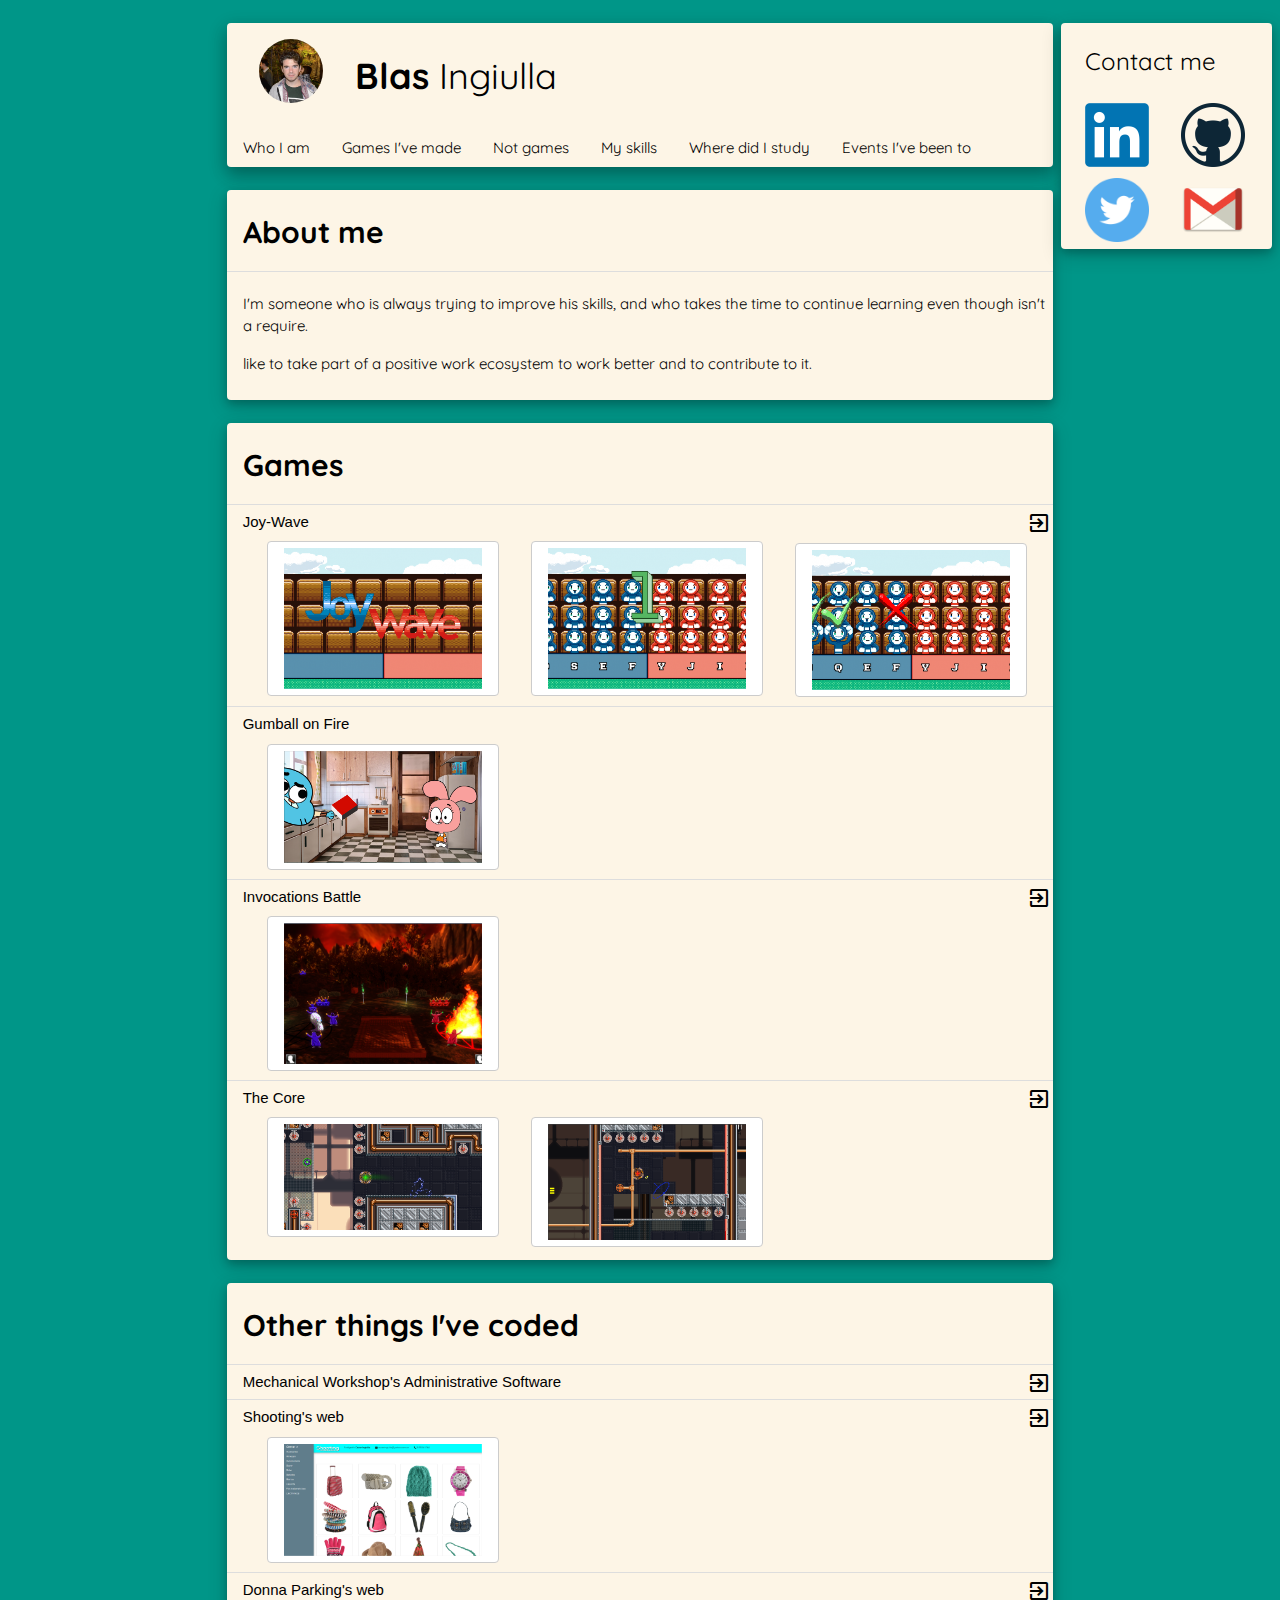
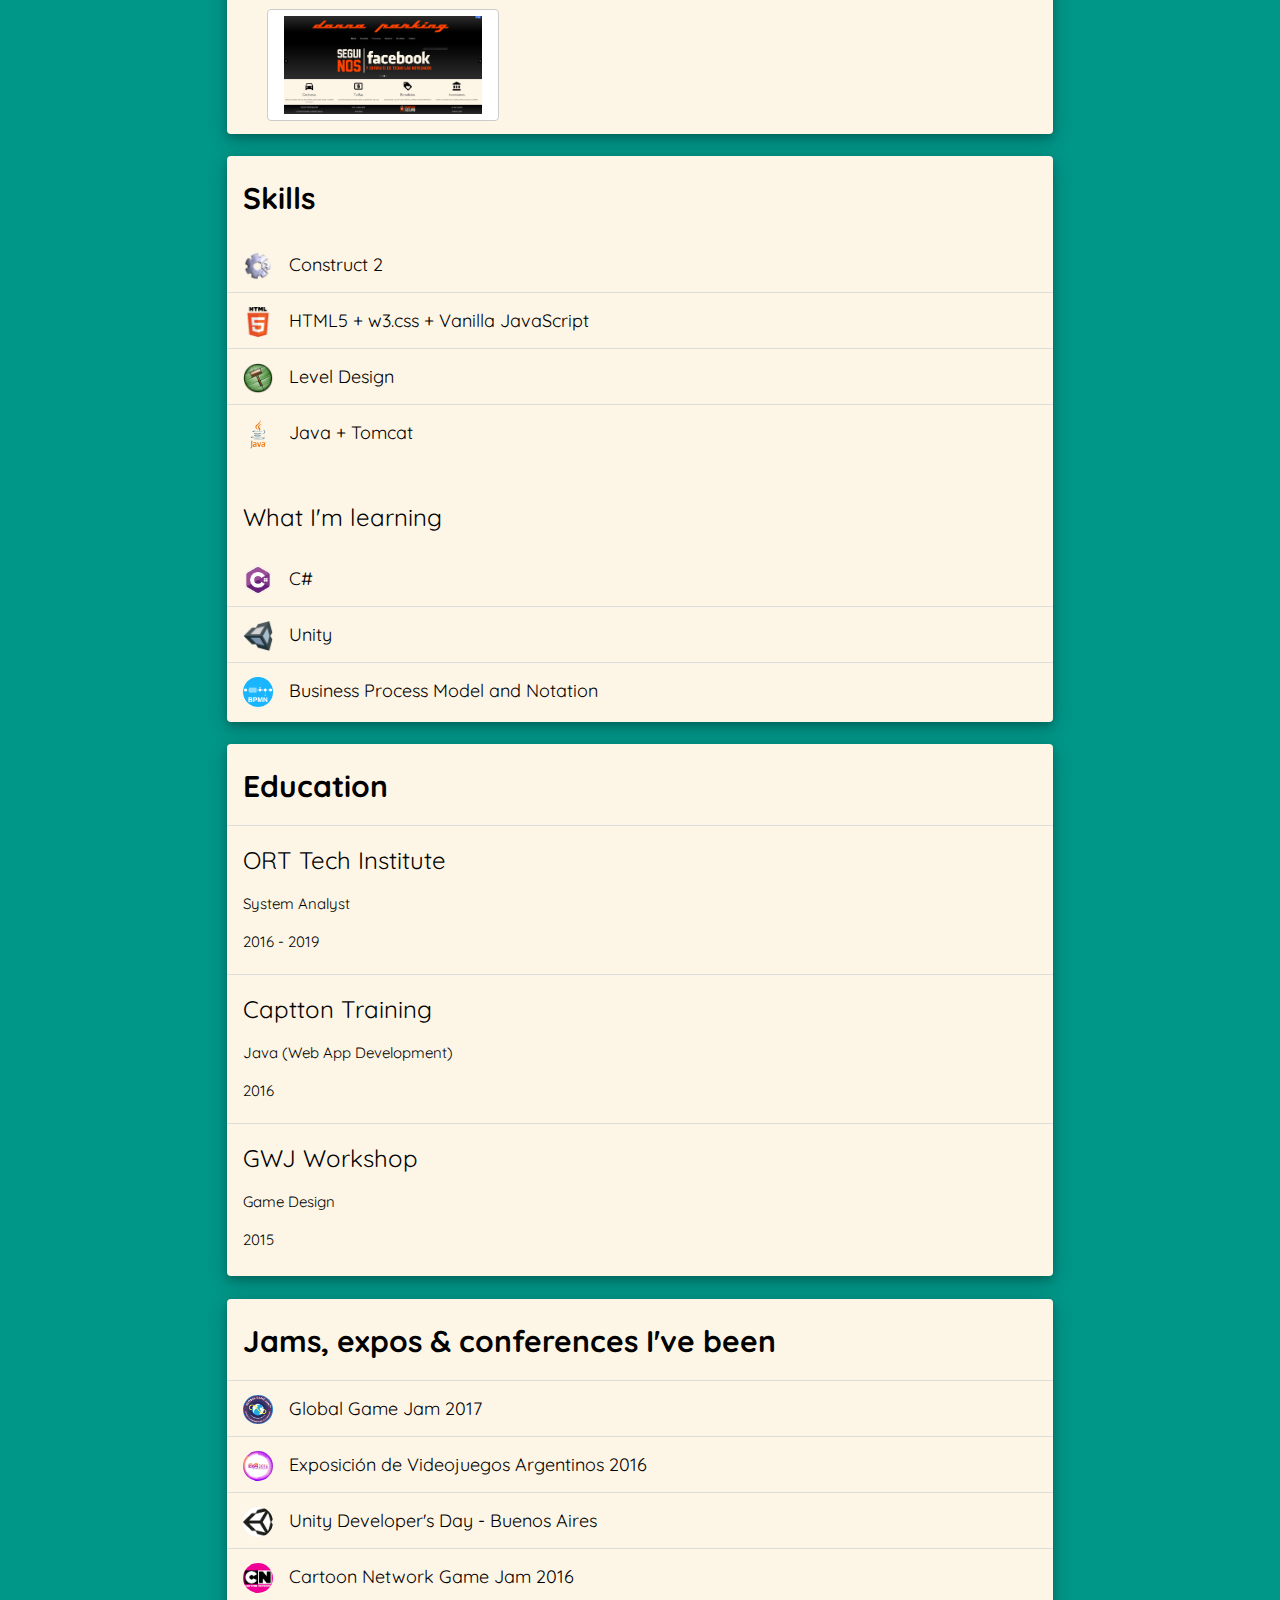
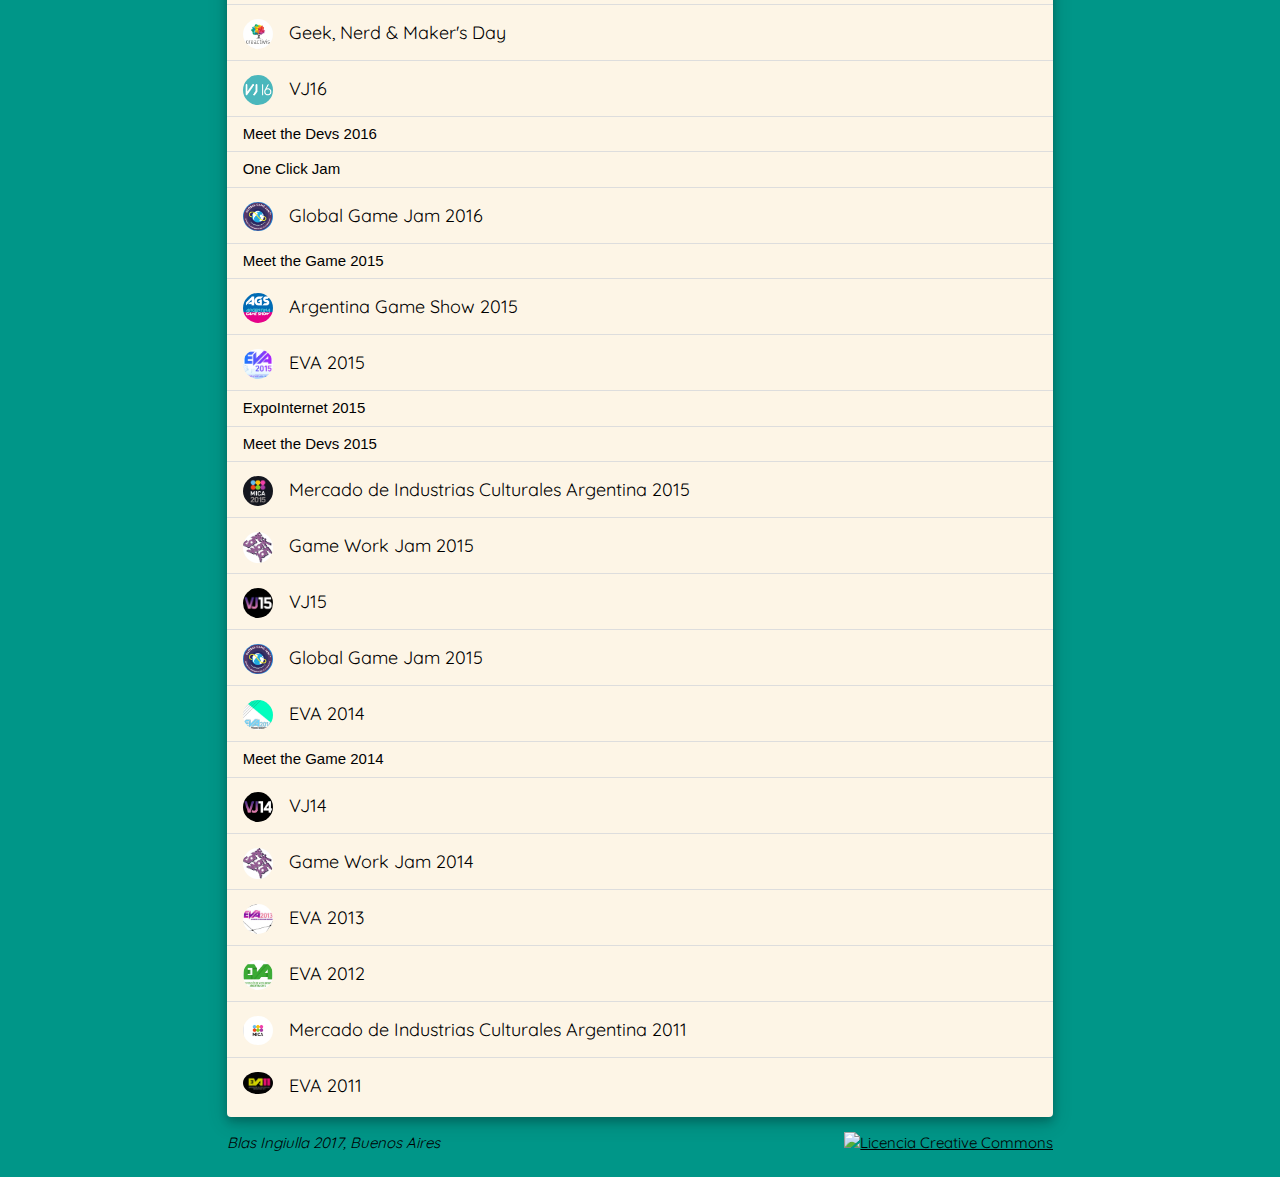
==== commit e2af0aa5: "Implying I know what MVC is" ====
--- a/main.html
+++ b/main.html
@@ -151,7 +151,7 @@
                         <li class="w3-padding-4">
                             <h5>
                             <img src="resources/img/skills/java.png" class="w3-left w3-margin-right" style="width:30px;height:auto">
-                            Java + MVC + Tomcat
+                            Java + Tomcat
                             </h5>
                         </li>
                     </ul>
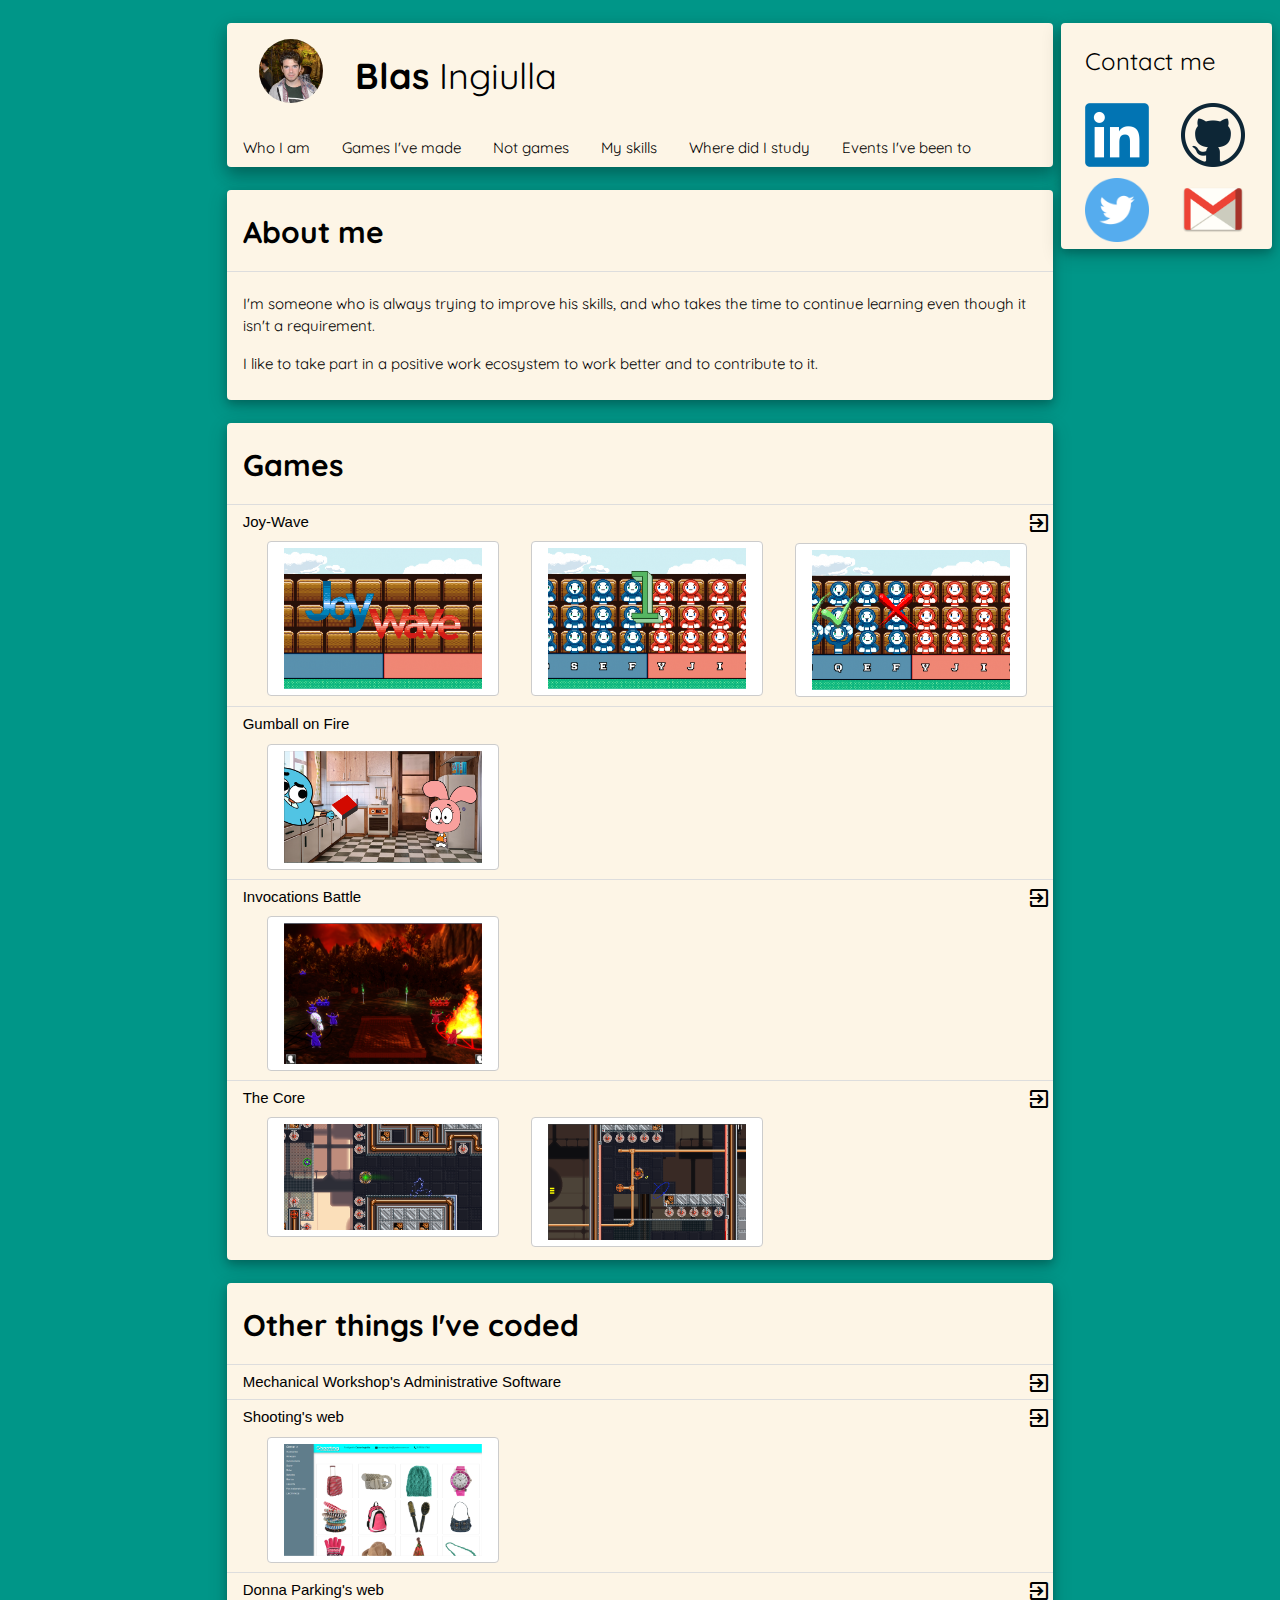
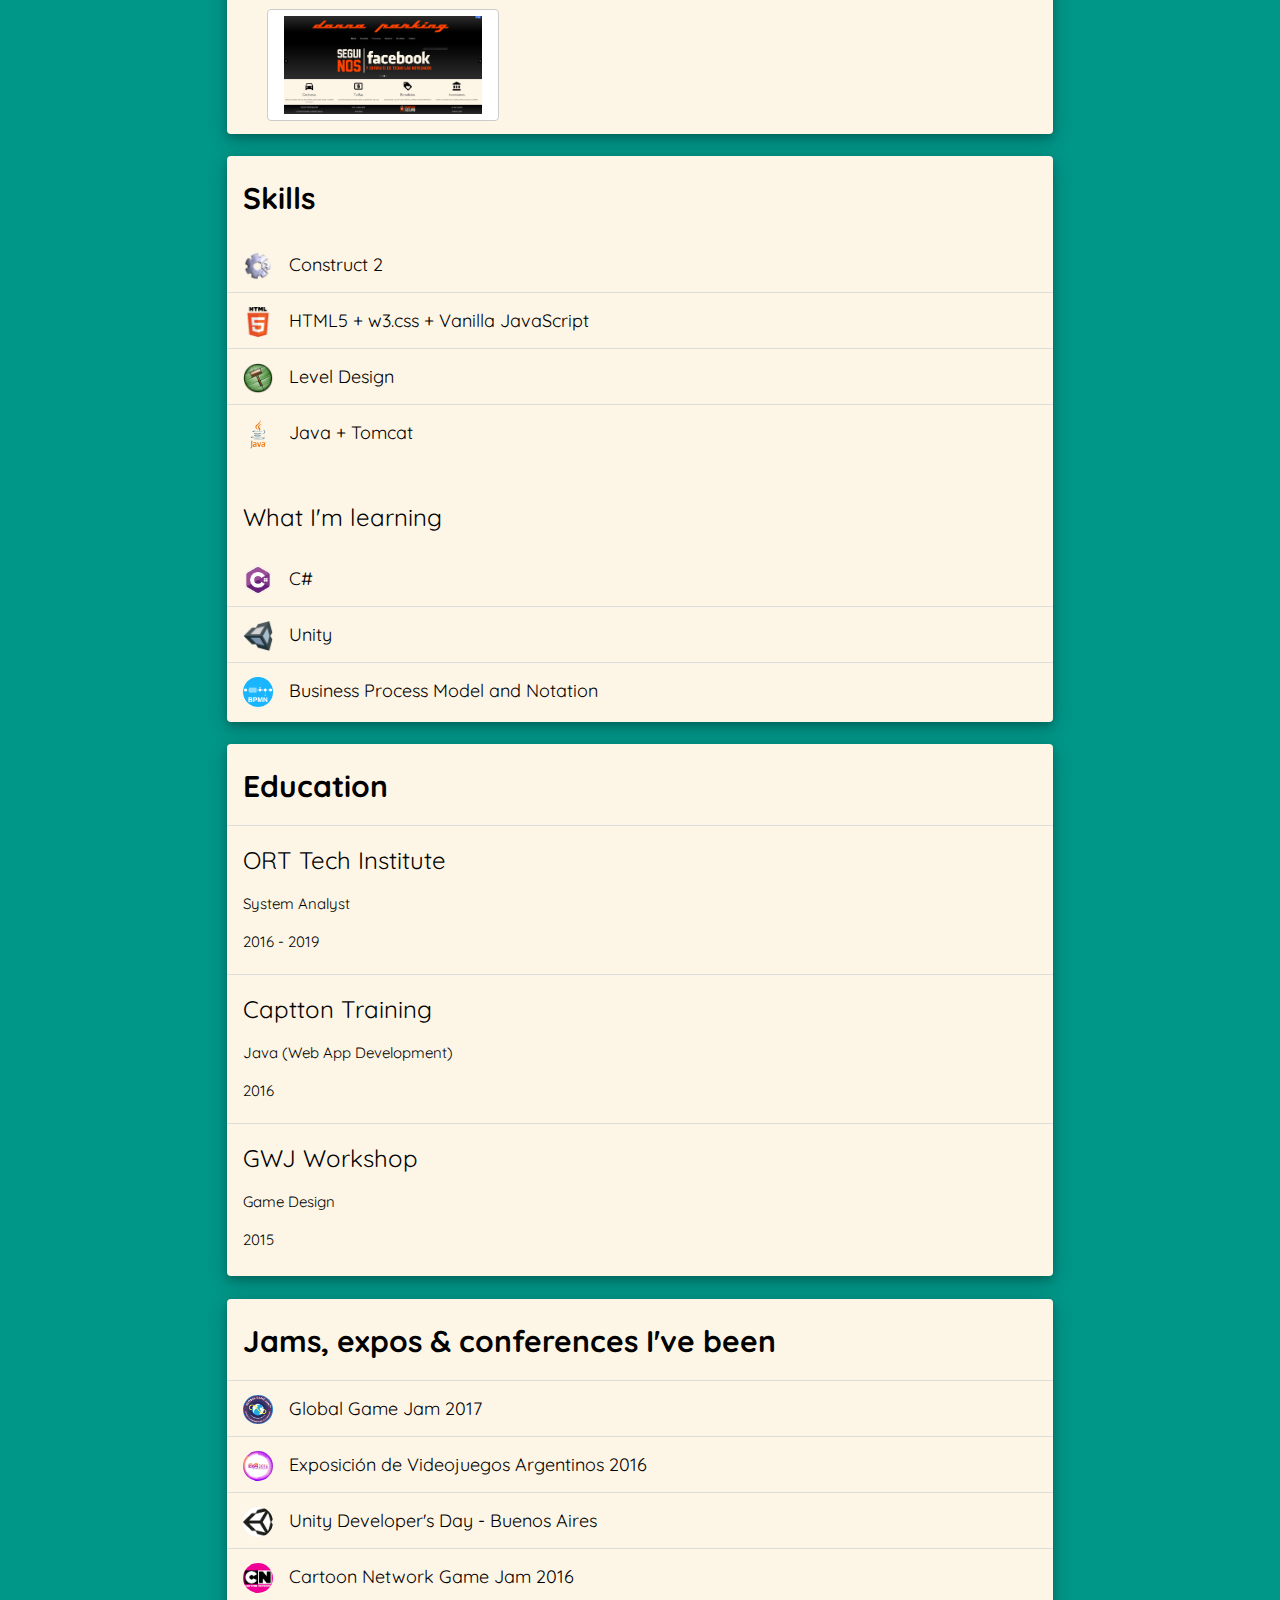
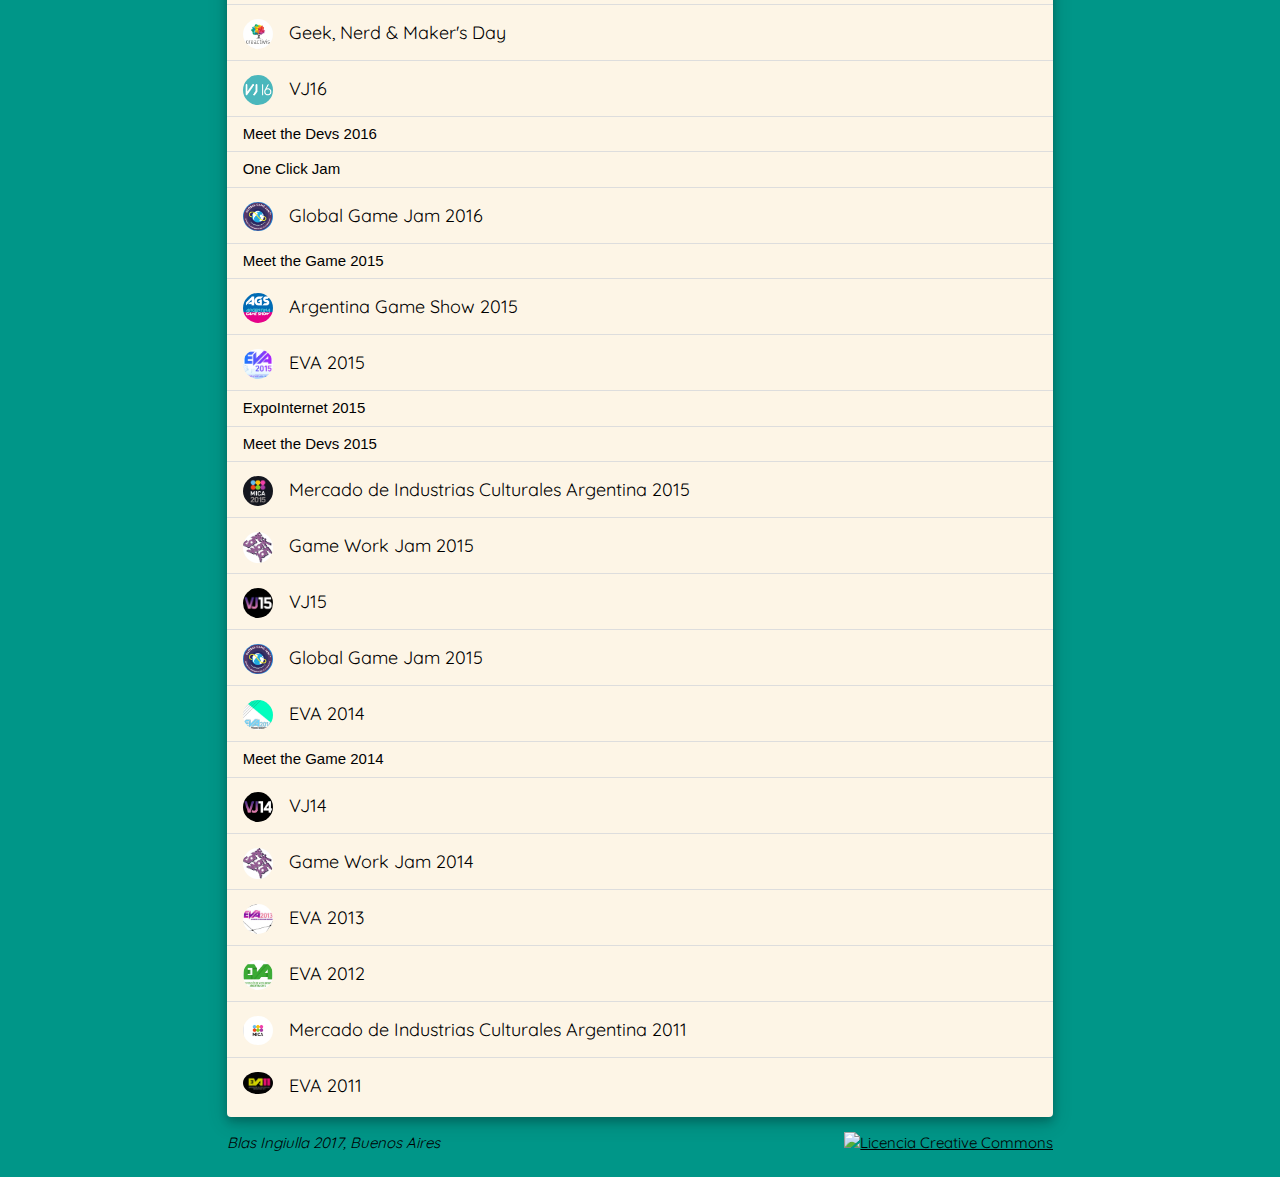
==== commit 5f851ca4: "About fix" ====
--- a/main.html
+++ b/main.html
@@ -51,8 +51,8 @@
                 <div class="w3-sand w3-round w3-card-4 w3-padding-4">
                     <ul class="w3-ul">
                     <li><a name="about"><h2><strong>About me</strong></h2></a></li>
-                    <li><p>I'm someone who is always trying to improve his skills, and who takes the time to continue learning even though isn't a require.</p>
-                    <p>like to take part of a positive work ecosystem to work better and to contribute to it.</p></li>
+                    <li><p>I'm someone who is always trying to improve his skills, and who takes the time to continue learning even though it isn't a requirement.</p>
+                    <p>I like to take part in a positive work ecosystem to work better and to contribute to it.</p></li>
                 </div>
                 <br>
                 <div class="w3-sand w3-round w3-card-4 w3-padding-4">
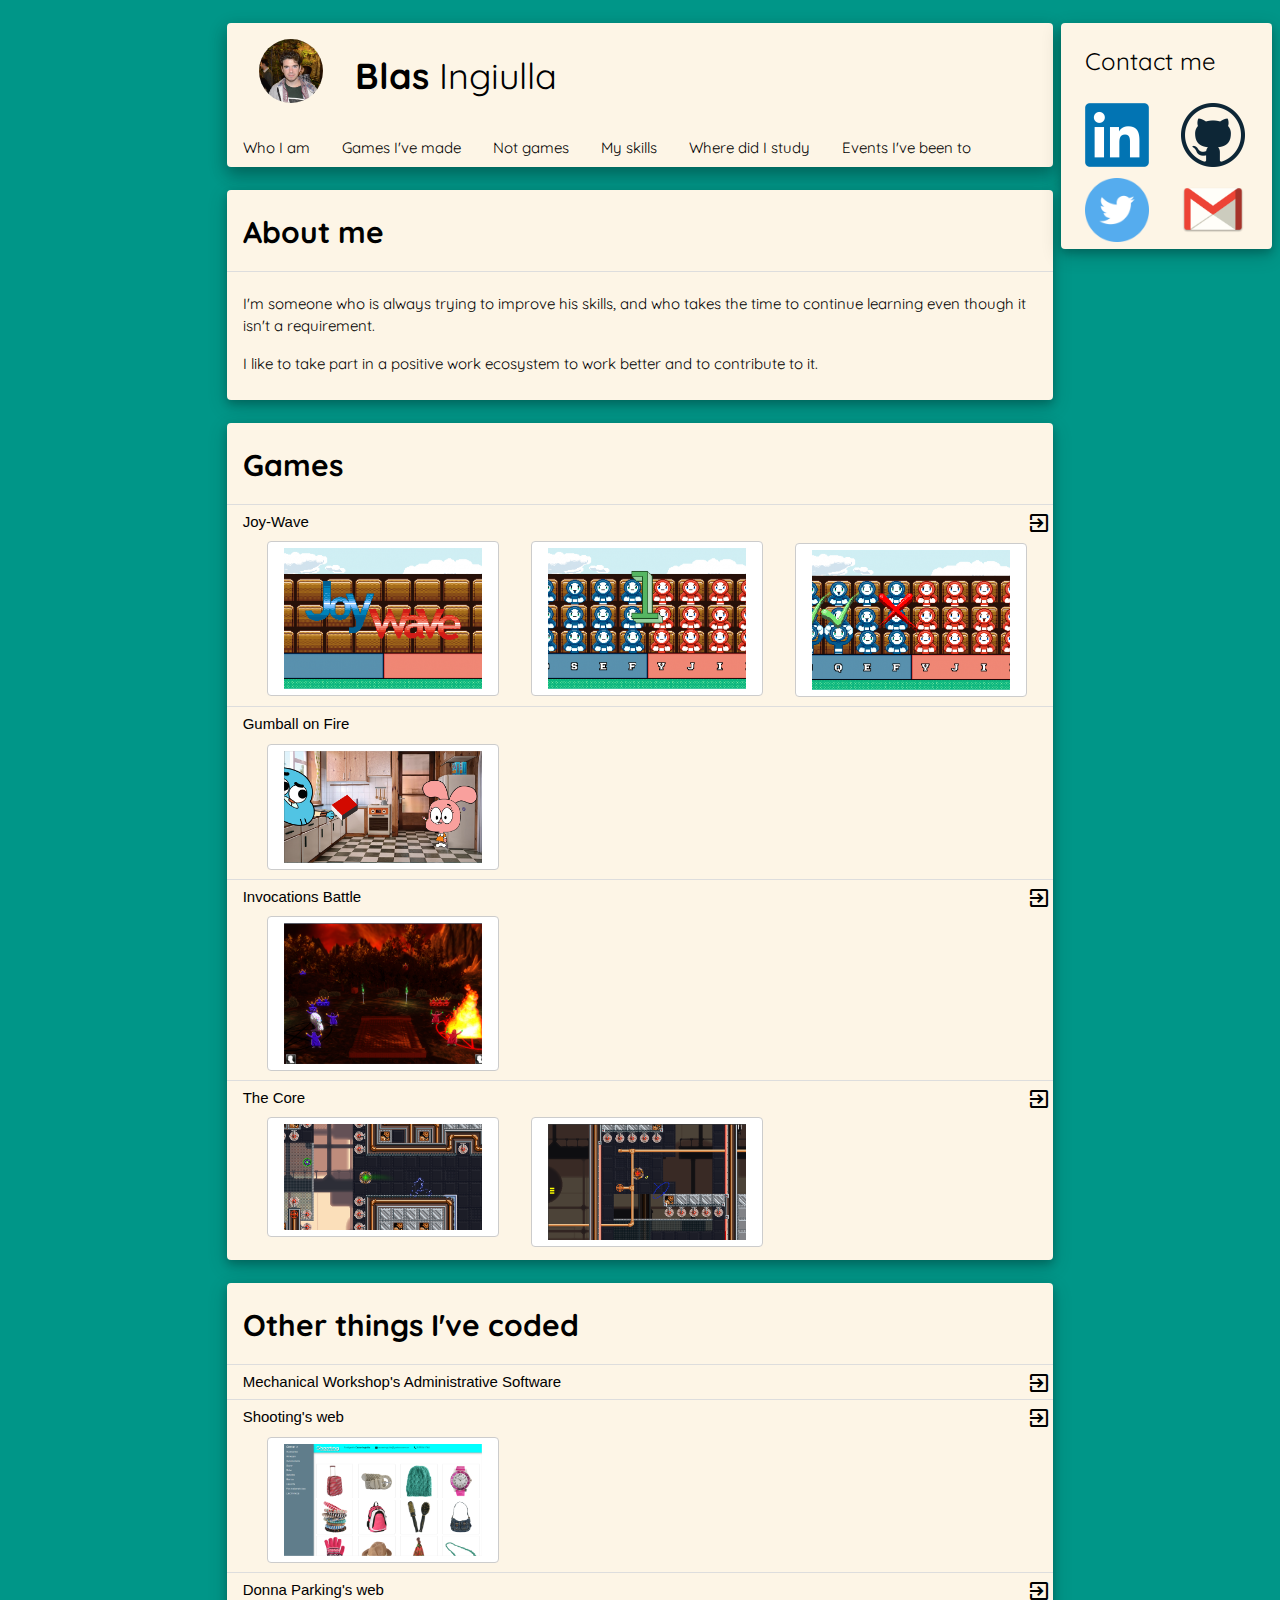
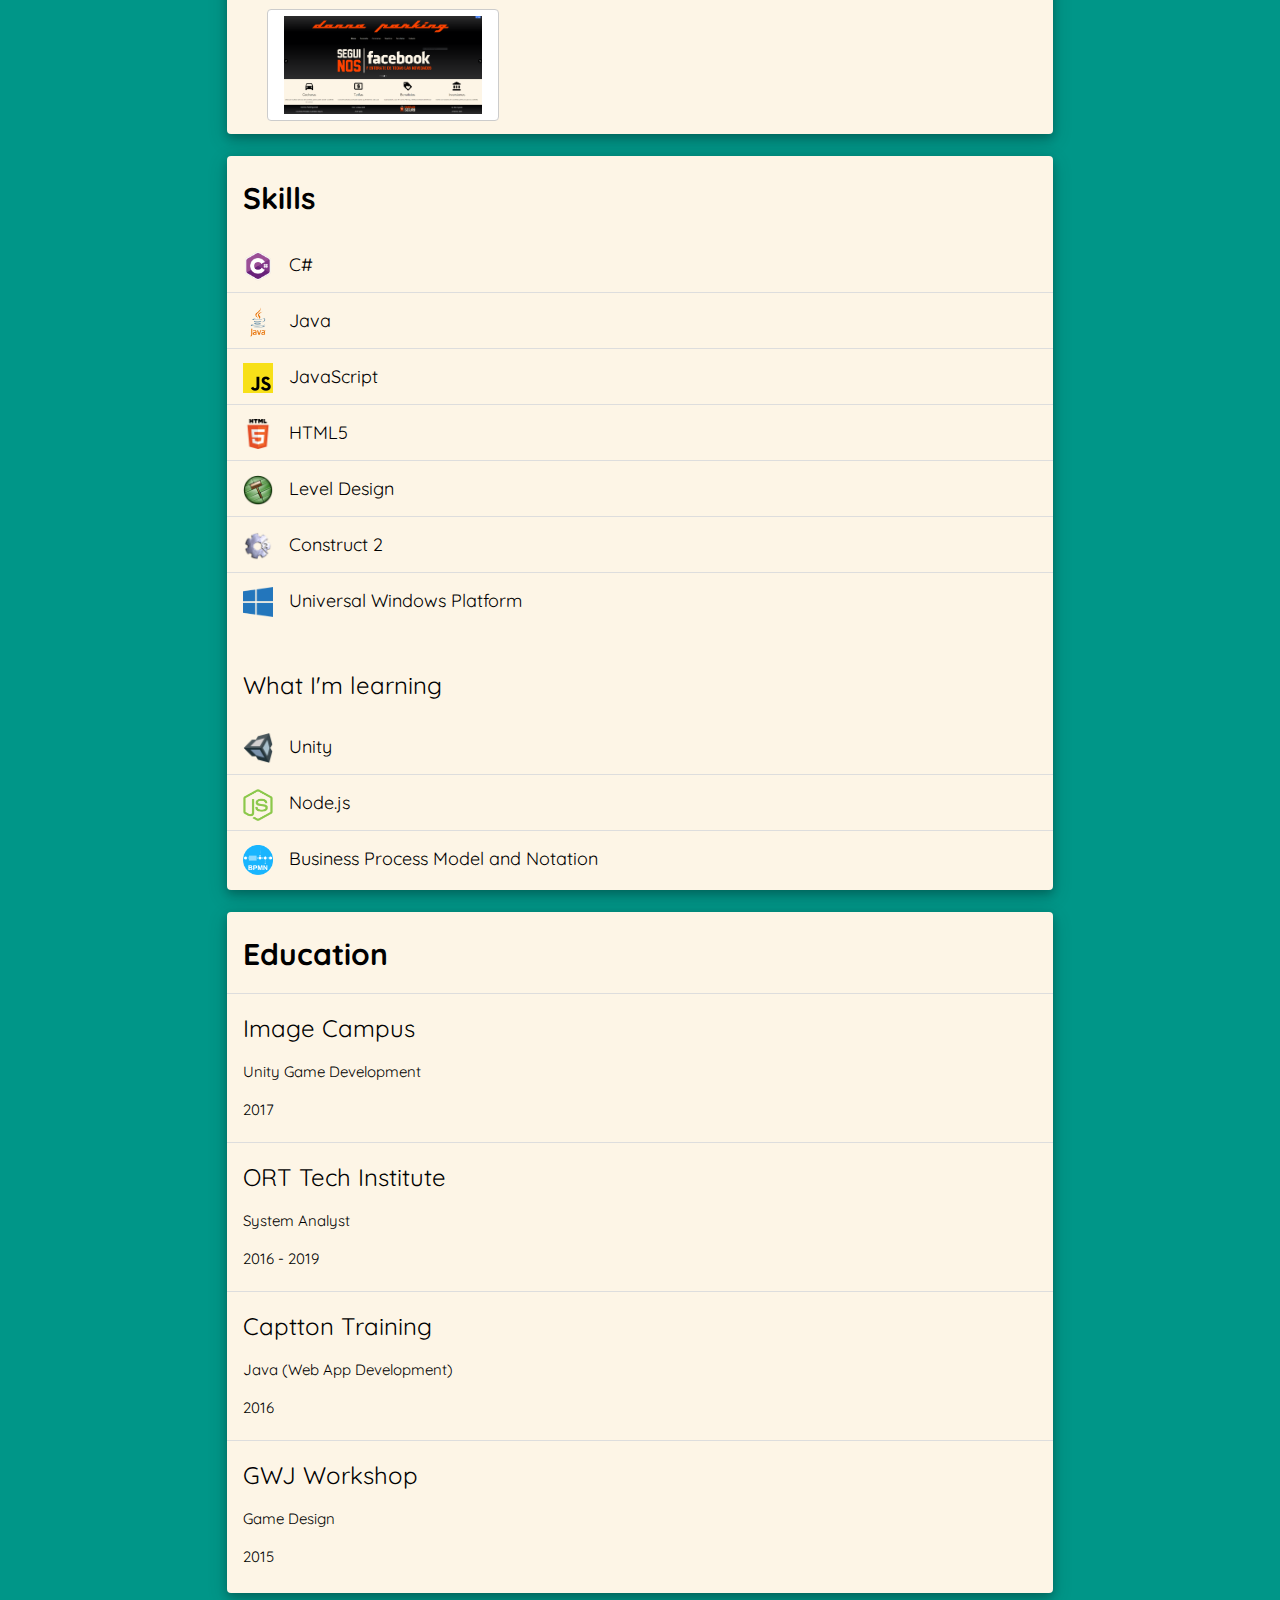
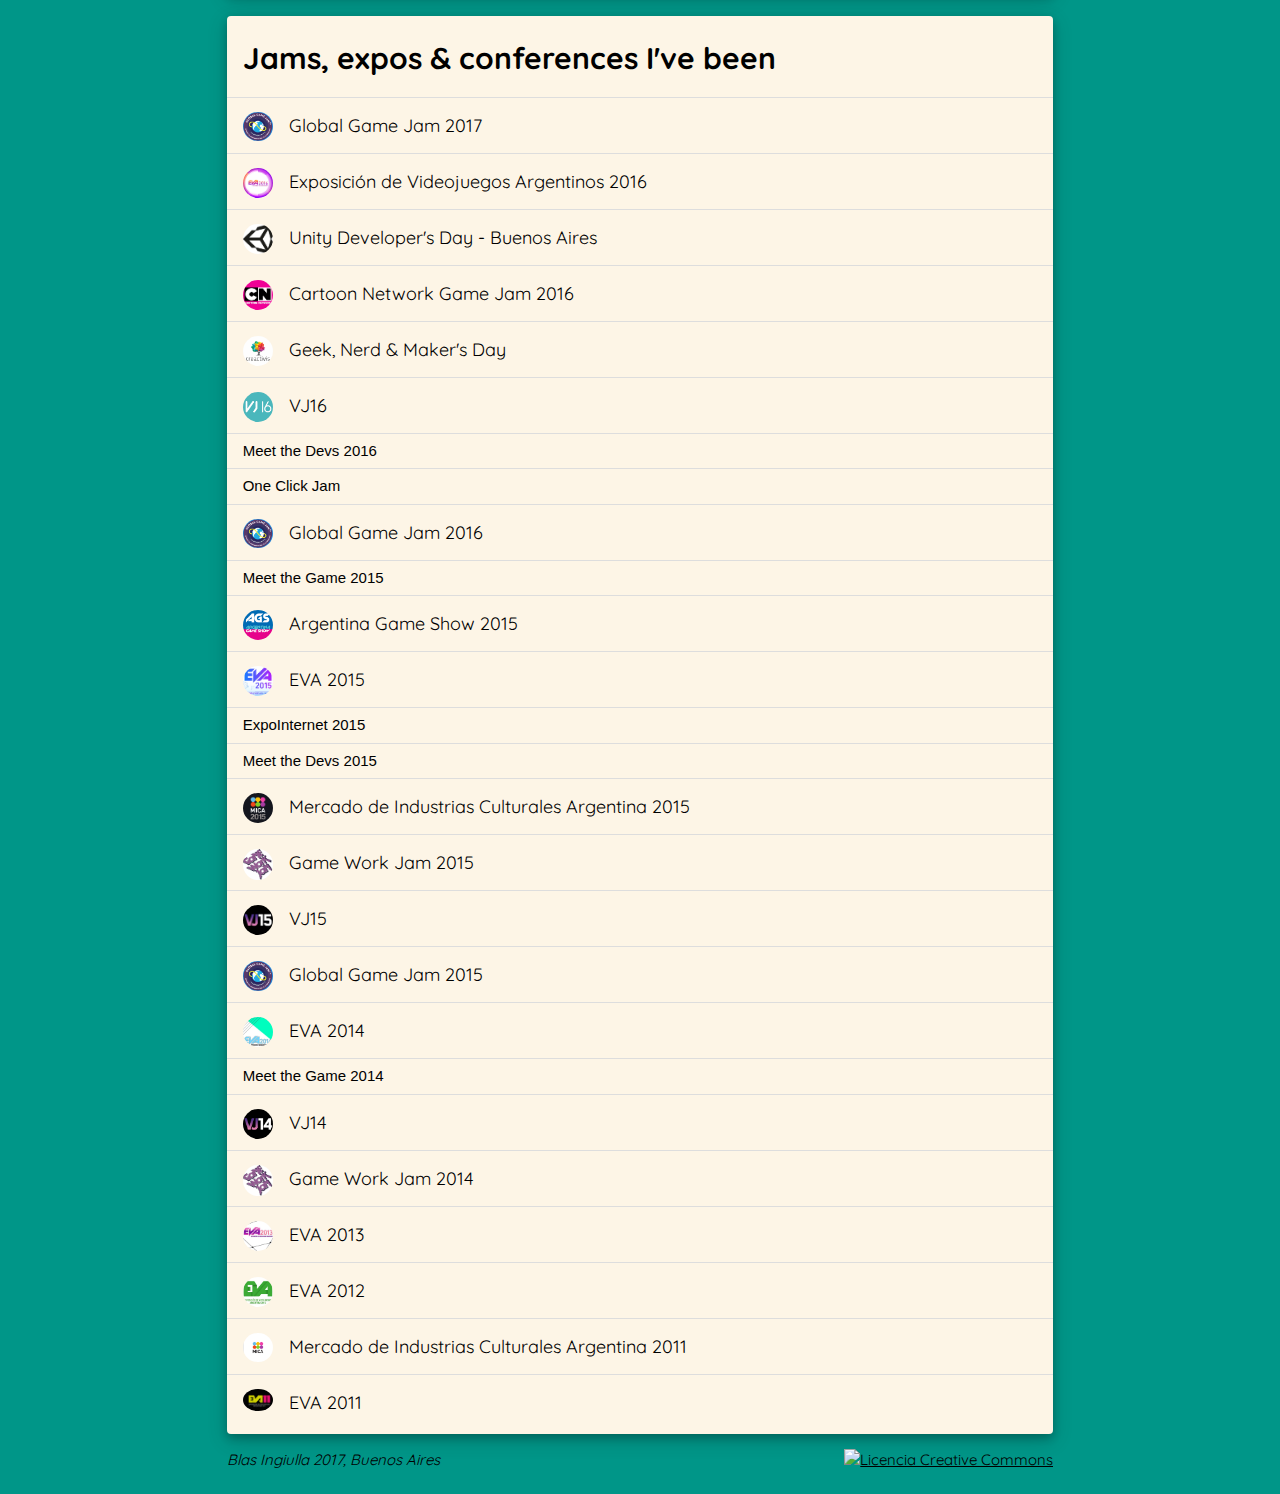
==== commit bb1e52f9: "October Update" ====
--- a/main.html
+++ b/main.html
@@ -132,26 +132,44 @@
                     <ul class="w3-ul w3-hoverable">
                         <li class="w3-padding-4">
                             <h5>
+                            <img src="resources/img/skills/cs.png" class="w3-left w3-margin-right" style="width:30px;height:auto">
+                            C#
+                            </h5>
+                        </li>
+                        <li class="w3-padding-4">
+                            <h5>
+                            <img src="resources/img/skills/java.png" class="w3-left w3-margin-right" style="width:30px;height:auto">
+                            Java
+                            </h5>
+                        </li>
+                        <li class="w3-padding-4">
+                            <h5>
+                            <img src="resources/img/skills/javascript.png" class="w3-left w3-margin-right" style="width:30px;height:auto">
+                            JavaScript
+                            </h5>
+                        </li>
+                        <li class="w3-padding-4">
+                            <h5>
+                            <img src="resources/img/skills/html5.png" class="w3-left w3-margin-right" style="width:30px;height:auto">
+                            HTML5
+                            </h5>
+                        </li>
+                        <li class="w3-padding-4">
+                            <h5>
+                            <img src="resources/img/skills/hammer.png" class="w3-left w3-margin-right" style="width:30px;height:auto">
+                            Level Design
+                            </h5>
+                        </li>
+                        <li class="w3-padding-4">
+                            <h5>
                             <img src="resources/img/skills/construct2.png" class="w3-left w3-margin-right" style="width:30px;height:auto">
                             Construct 2
                             </h5>
                         </li>
                         <li class="w3-padding-4">
                             <h5>
-                            <img src="resources/img/skills/html5.png" class="w3-left w3-margin-right" style="width:30px;height:auto">
-                            HTML5 + w3.css + Vanilla JavaScript
-                            </h5>
-                        </li>
-                        <li class="w3-padding-4">
-                            <h5>
-                            <img src="resources/img/skills/hammer.png" class="w3-left w3-margin-right" style="width:30px;height:auto">
-                            Level Design
-                            </h5>
-                        </li>
-                        <li class="w3-padding-4">
-                            <h5>
-                            <img src="resources/img/skills/java.png" class="w3-left w3-margin-right" style="width:30px;height:auto">
-                            Java + Tomcat
+                            <img src="resources/img/skills/windows.png" class="w3-left w3-margin-right" style="width:30px;height:auto">
+                            Universal Windows Platform
                             </h5>
                         </li>
                     </ul>
@@ -160,18 +178,18 @@
                     <ul class="w3-ul w3-hoverable">
                         <li class="w3-padding-4">
                             <h5>
-                            <img src="resources/img/skills/cs.png" class="w3-left w3-margin-right" style="width:30px;height:auto">
-                            C#
-                            </h5>
-                        </li>
-                        <li class="w3-padding-4">
-                            <h5>
                             <img src="resources/img/skills/unity.png" class="w3-left w3-margin-right" style="width:30px;height:auto">
                             Unity
                             </h5>
                         </li>
                         <li class="w3-padding-4">
                             <h5>
+                            <img src="resources/img/skills/node.png" class="w3-left w3-margin-right" style="width:30px;height:auto">
+                            Node.js
+                            </h5>
+                        </li>
+                        <li class="w3-padding-4">
+                            <h5>
                             <img src="resources/img/skills/bpmn.png" class="w3-left w3-margin-right" style="width:30px;height:auto">
                             Business Process Model and Notation
                             </h5>
@@ -182,6 +200,7 @@
                 <div class="w3-sand w3-round w3-card-4 w3-padding-4">
                     <ul class="w3-ul w3-hoverable">
                         <li><a name="studies"><h2><strong>Education</strong></h2></a></li>
+                        <li><h3>Image Campus</h3><p>Unity Game Development</p><p>2017</p></li>
                         <li><h3>ORT Tech Institute</h3><p>System Analyst</p><p>2016 - 2019</p></li>
                         <li><h3>Captton Training</h3><p>Java (Web App Development)</p><p>2016</p></li>
                         <li><h3>GWJ Workshop</h3><p>Game Design</p><p>2015</p></li>
@@ -190,7 +209,7 @@
                 <br>
                 <div class="w3-sand w3-round w3-card-4 w3-padding-4">
                     <ul class="w3-ul w3-hoverable">
-                        <li><a name="jams"><h2><strong>Jams, expos & conferences I've been</strong></h2></a></li>
+                        <li><a name="jams"><h2><strong>Jams, expos &amp; conferences I've been</strong></h2></a></li>
                         <li class="w3-padding-4">
                             <h5>
                             <img src="resources/img/jams/ggj.png" class="w3-left w3-circle w3-margin-right" style="width:30px;height:auto">
@@ -218,7 +237,7 @@
                         <li class="w3-padding-4">
                             <h5>
                             <img src="resources/img/jams/creactivis.jpg" class="w3-left w3-circle w3-margin-right" style="width:30px;height:auto">
-                            Geek, Nerd & Maker's Day
+                            Geek, Nerd &amp; Maker's Day
                             </h5>
                         </li>
                         <li class="w3-padding-4">
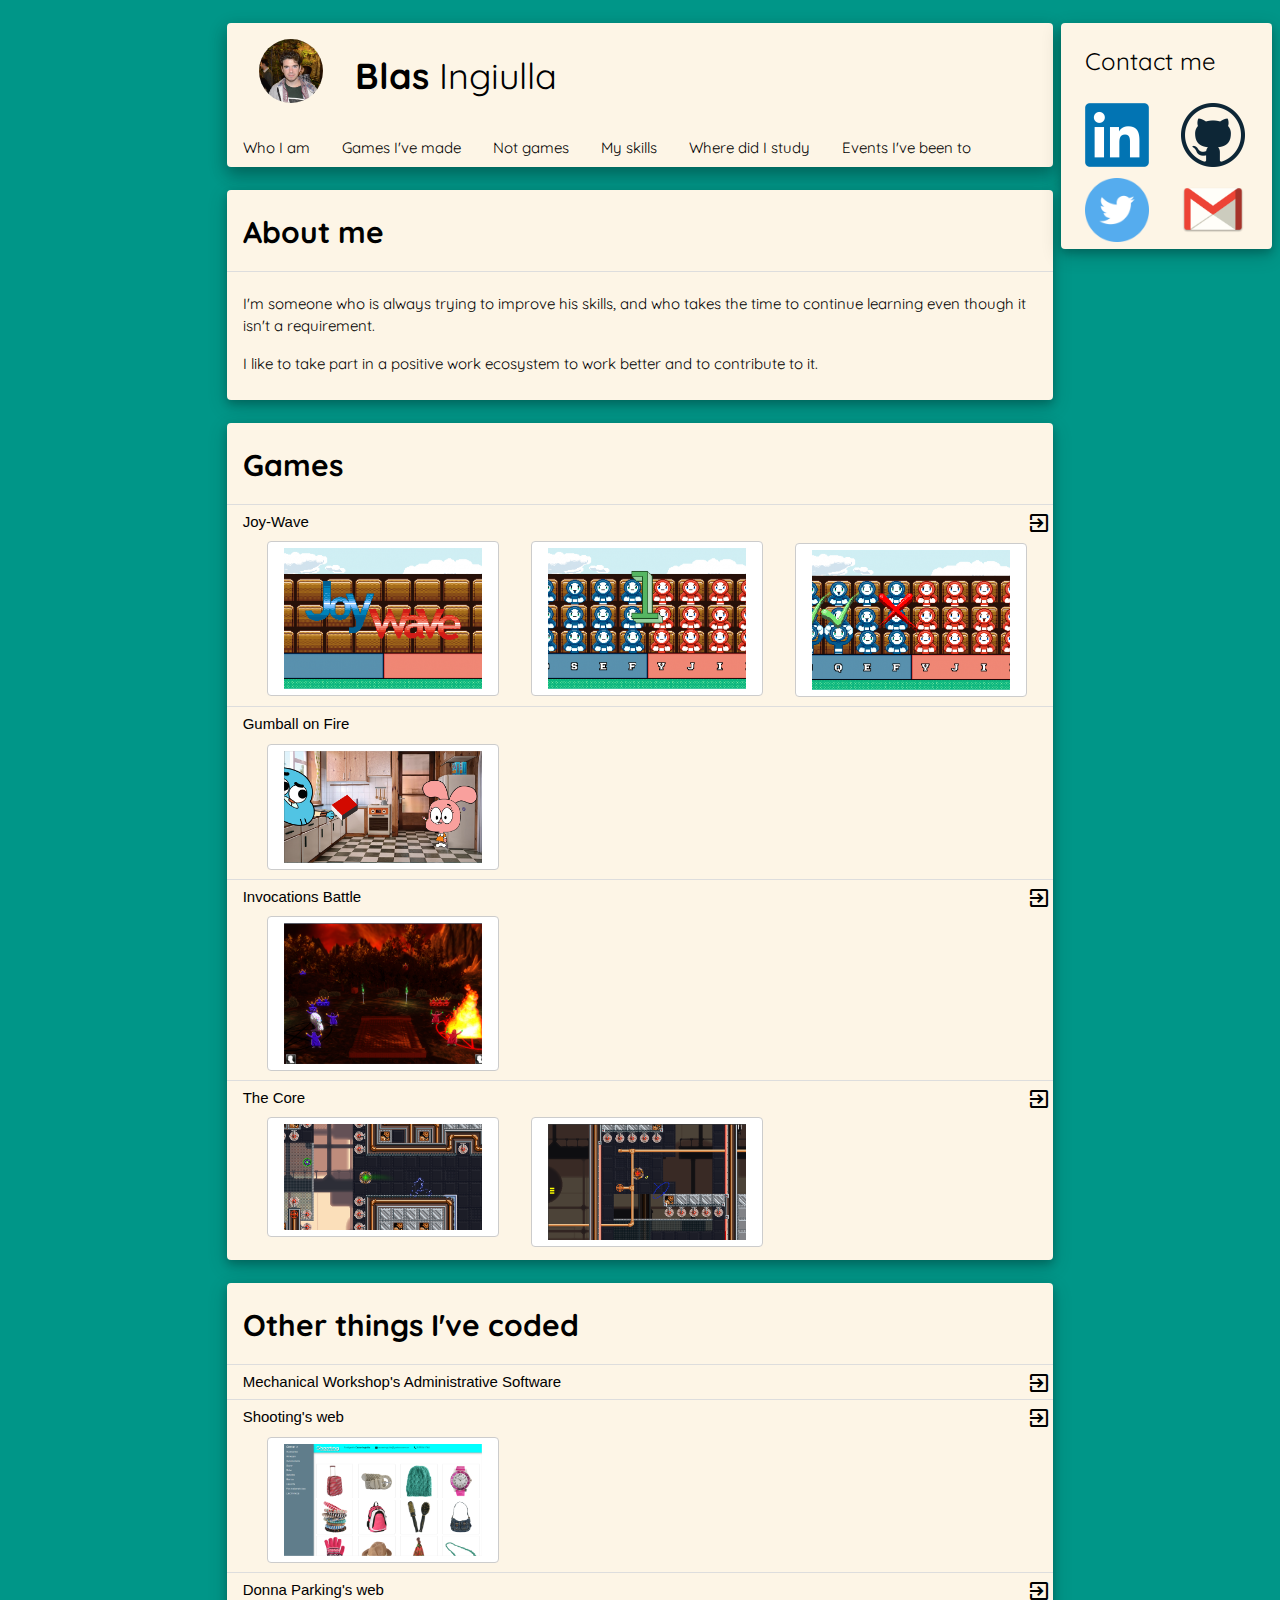
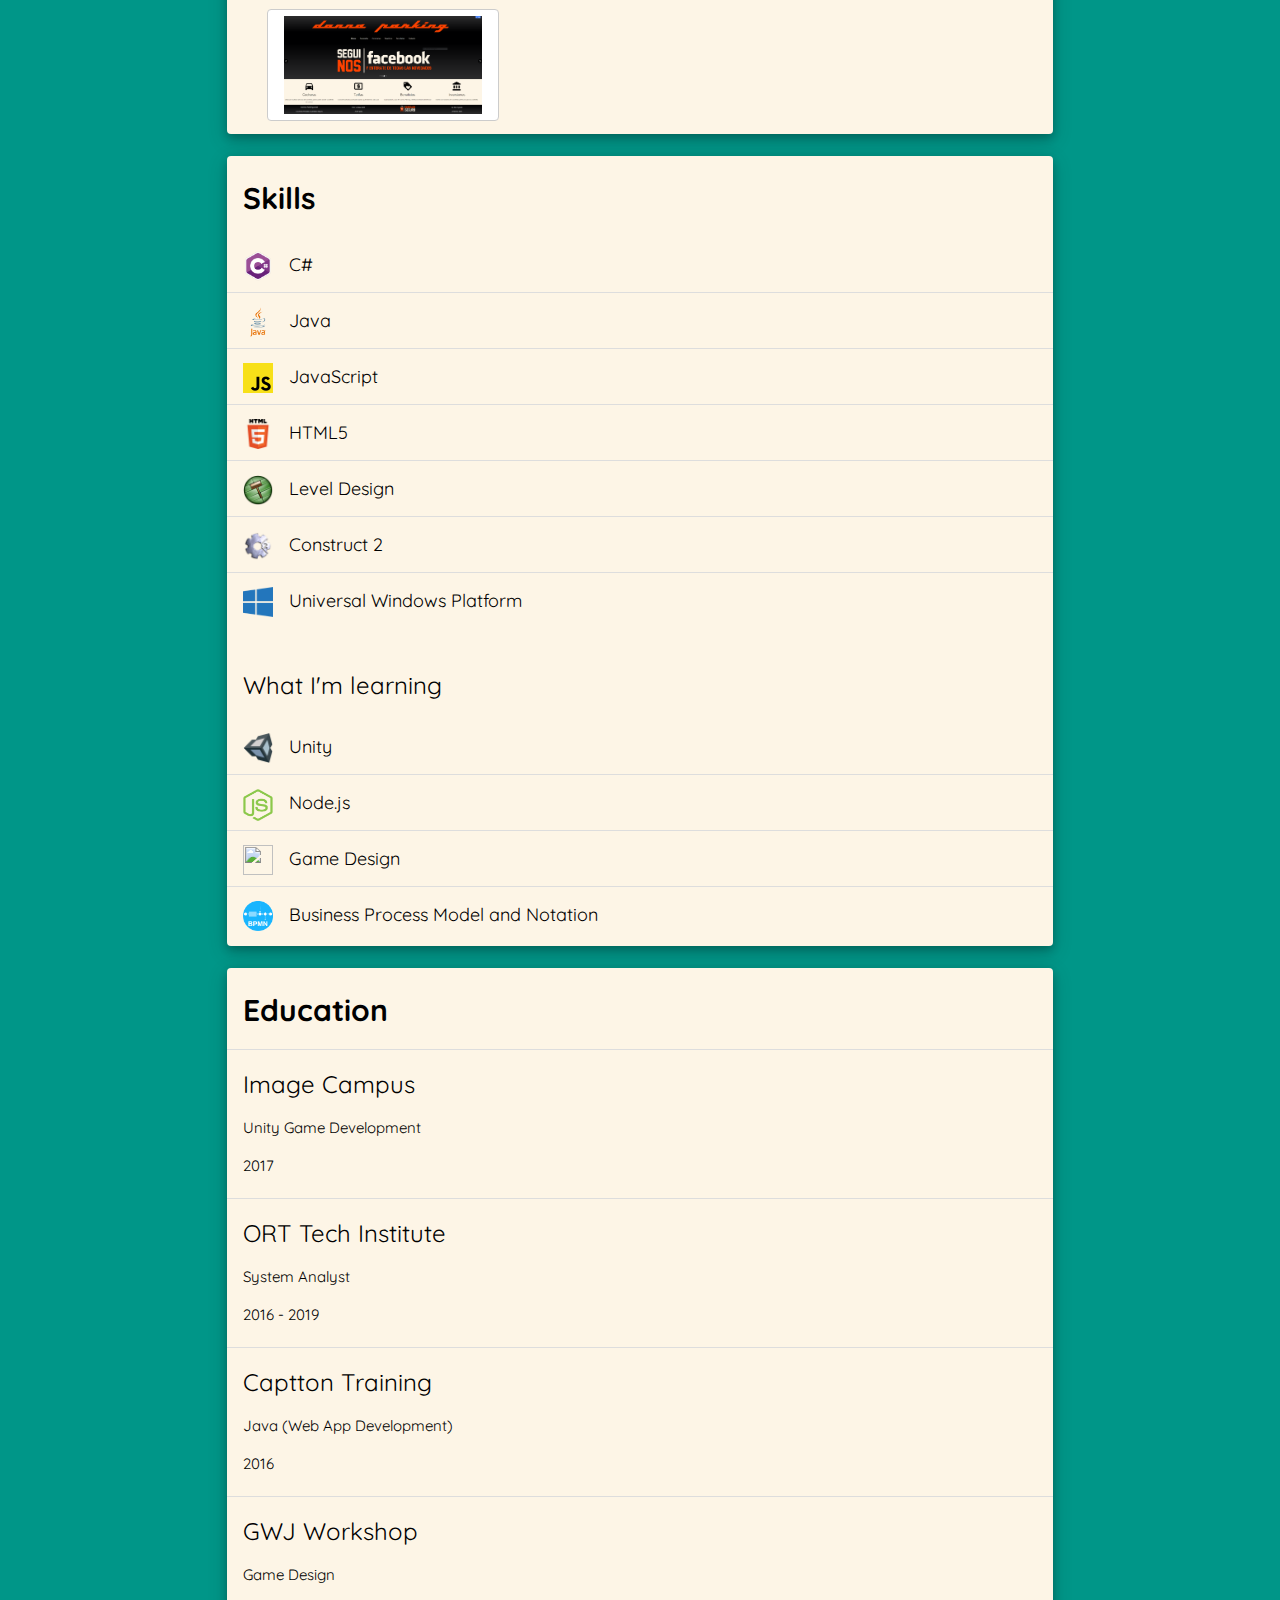
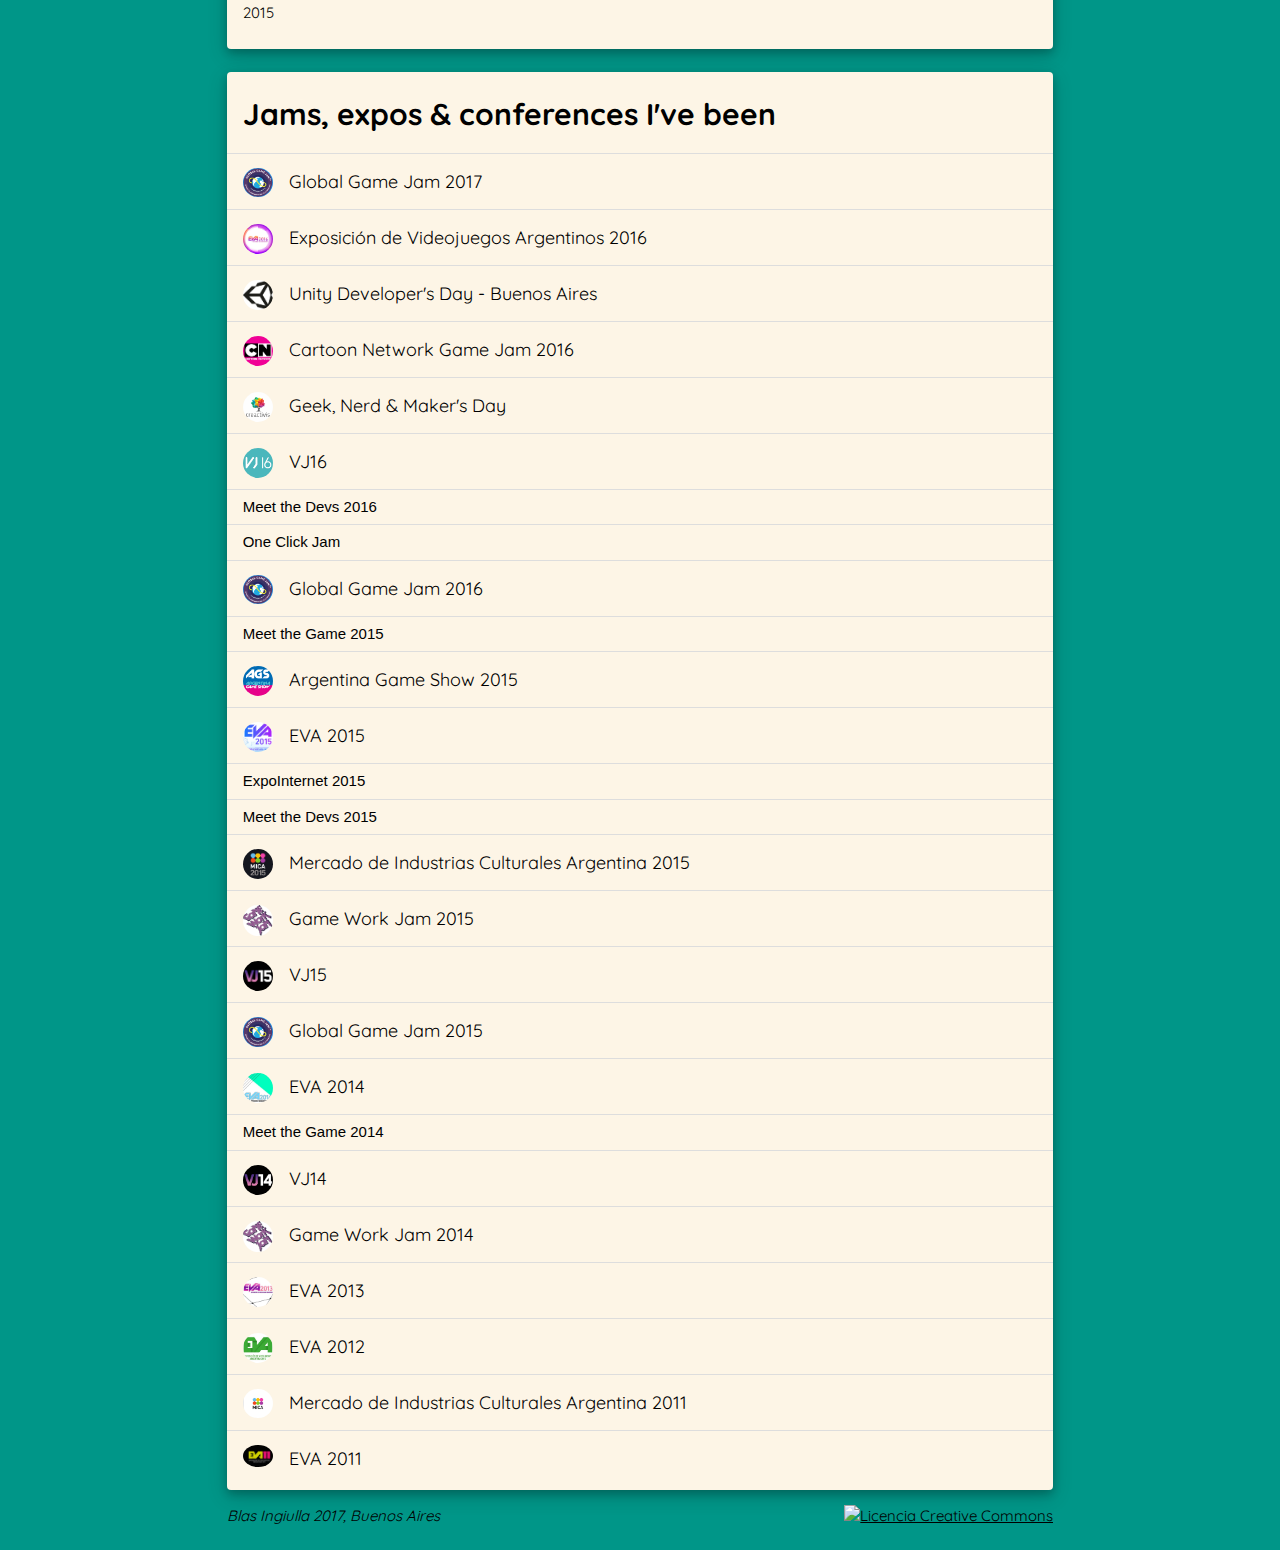
==== commit 05ba25f9: "Printable done" ====
--- a/main.html
+++ b/main.html
@@ -190,6 +190,12 @@
                         </li>
                         <li class="w3-padding-4">
                             <h5>
+                            <img src="https://tiendaajedrezescacimat.es/2005-tonytheme_large_default/dices-chess.jpg" class="w3-left w3-margin-right" style="width:30px;height:auto">
+                            Game Design
+                            </h5>
+                        </li>
+                        <li class="w3-padding-4">
+                            <h5>
                             <img src="resources/img/skills/bpmn.png" class="w3-left w3-margin-right" style="width:30px;height:auto">
                             Business Process Model and Notation
                             </h5>
